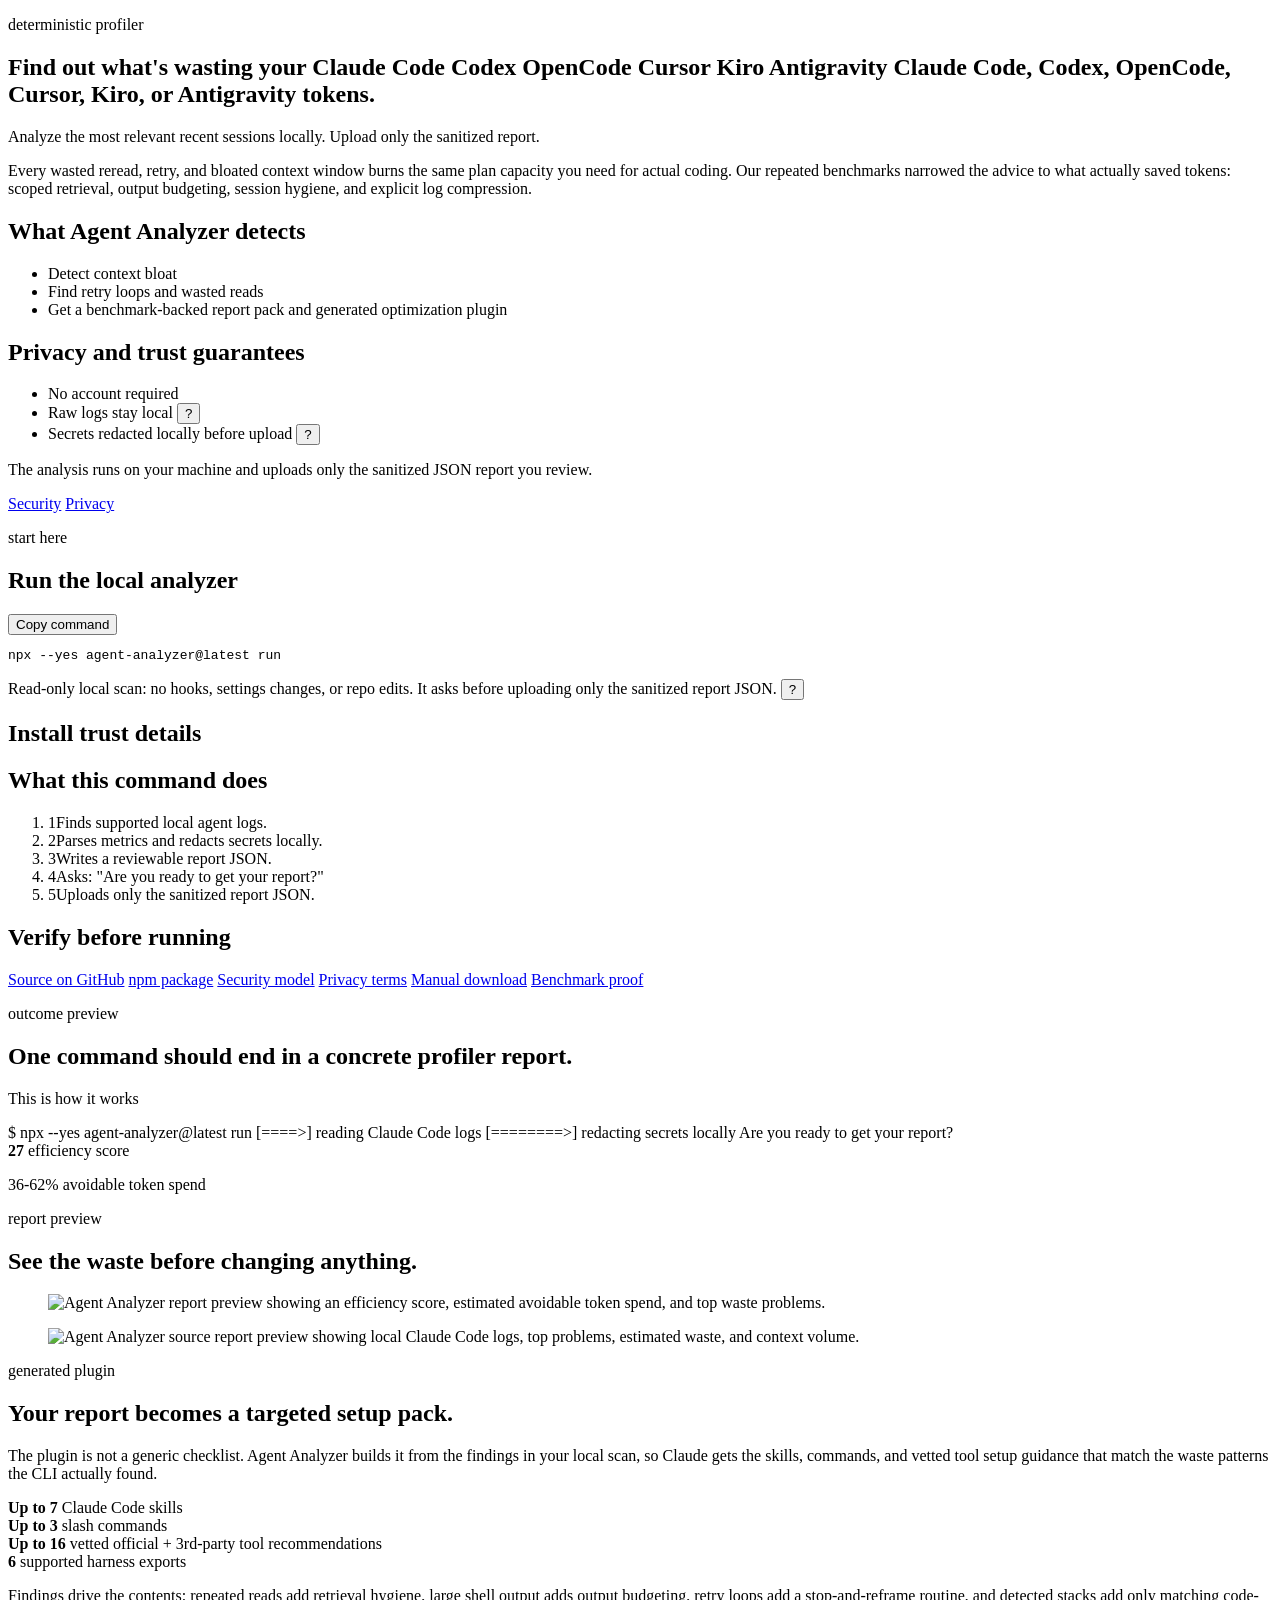
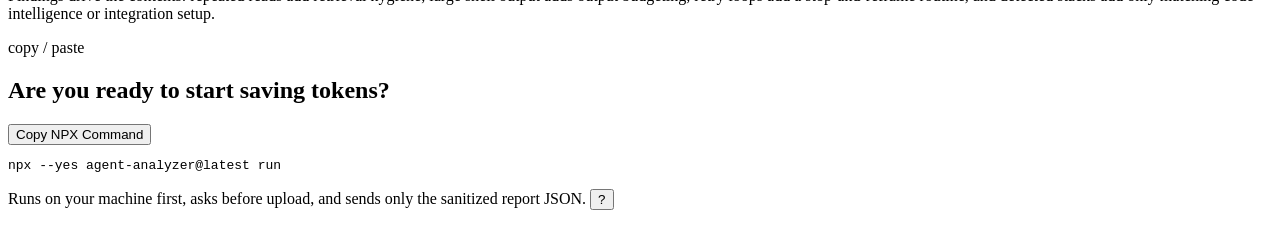
==== web/index.html @ 7f9c9f45 "Remove training-use trust bullet" ====
<!doctype html>
<html lang="en">
  <head>
    <meta charset="utf-8" />
    <meta name="viewport" content="width=device-width, initial-scale=1" />
    <title>Agent Analyzer | Deterministic Profiler for Agentic Coding Logs</title>
    <meta name="description" content="Agent Analyzer is a local-first deterministic profiler for agentic coding logs from Claude Code, Codex, OpenCode, Cursor, Kiro, Claude Desktop MCP, and Google Antigravity. Find token waste with benchmark-backed recommendations and no raw transcript upload." />
    <meta name="robots" content="index,follow,max-image-preview:large,max-snippet:-1,max-video-preview:-1" />
    <meta name="author" content="Priivacy.ai" />
    <meta name="application-name" content="Agent Analyzer" />
    <meta name="theme-color" content="#0d1117" />
    <meta name="keywords" content="Claude Code token profiler, Codex log analyzer, OpenCode log analyzer, agentic coding profiler, AI coding workflow profiler, context bloat, retry loops, token waste, local-first log analysis" />
    <link rel="canonical" href="https://analyzer.spec-kitty.ai/" />
    <meta property="og:type" content="website" />
    <meta property="og:site_name" content="Agent Analyzer" />
    <meta property="og:title" content="Agent Analyzer | Deterministic Profiler for Agentic Coding Logs" />
    <meta property="og:description" content="Analyze supported agentic coding logs locally. Upload only sanitized report JSON and get deterministic, benchmark-backed token-waste recommendations." />
    <meta property="og:url" content="https://analyzer.spec-kitty.ai/" />
    <meta name="twitter:card" content="summary" />
    <meta name="twitter:title" content="Agent Analyzer | Deterministic Profiler for Agentic Coding Logs" />
    <meta name="twitter:description" content="Local-first deterministic profiler for supported agentic coding log token waste, backed by repeated benchmark fixtures." />
    <link rel="icon" href="/favicon.svg" type="image/svg+xml" />
    <link rel="stylesheet" href="/vendor/tippy/tippy.css" />
    <link rel="stylesheet" href="/styles.css" />
    <script type="application/ld+json">
      {
        "@context": "https://schema.org",
        "@graph": [
          {
            "@type": "Organization",
            "@id": "https://analyzer.spec-kitty.ai/#organization",
            "name": "Priivacy.ai",
            "url": "https://analyzer.spec-kitty.ai/",
            "sameAs": [
              "https://github.com/Priivacy-ai/agent-log-analyzer",
              "https://www.npmjs.com/package/agent-analyzer"
            ]
          },
          {
            "@type": "WebSite",
            "@id": "https://analyzer.spec-kitty.ai/#website",
            "name": "Agent Analyzer",
            "url": "https://analyzer.spec-kitty.ai/",
            "publisher": {
              "@id": "https://analyzer.spec-kitty.ai/#organization"
            }
          },
          {
            "@type": "SoftwareApplication",
            "@id": "https://analyzer.spec-kitty.ai/#software",
            "name": "Agent Analyzer",
            "applicationCategory": "DeveloperApplication",
            "operatingSystem": "macOS, Linux, Windows",
            "url": "https://analyzer.spec-kitty.ai/",
            "downloadUrl": "https://www.npmjs.com/package/agent-analyzer",
            "codeRepository": "https://github.com/Priivacy-ai/agent-log-analyzer",
            "isAccessibleForFree": true,
            "description": "Local-first deterministic profiler for supported agentic coding logs that detects token waste, repeated reads, retry loops, context bloat, and tool-output overhead, then maps findings to benchmark-backed recommendations.",
            "featureList": [
              "Local Claude Code, Codex, OpenCode, Claude Desktop MCP, Cursor, Kiro, and Google Antigravity log parsing",
              "Sanitized report JSON upload",
              "Deterministic token-waste findings",
              "Context bloat and retry-loop detection",
              "Generated optimization plugin flow",
              "Benchmark-backed recommendation allowlist"
            ],
            "offers": {
              "@type": "Offer",
              "price": "0",
              "priceCurrency": "USD",
              "availability": "https://schema.org/InStock"
            },
            "publisher": {
              "@id": "https://analyzer.spec-kitty.ai/#organization"
            }
          },
          {
            "@type": "HowTo",
            "@id": "https://analyzer.spec-kitty.ai/#howto",
            "name": "Analyze agentic coding logs with Agent Analyzer",
            "totalTime": "PT5M",
            "tool": [
              {
                "@type": "HowToTool",
                "name": "npx"
              },
              {
                "@type": "HowToTool",
                "name": "agent-analyzer"
              }
            ],
            "step": [
              {
                "@type": "HowToStep",
                "position": 1,
                "name": "Run the local analyzer",
                "text": "Run npx --yes agent-analyzer@latest run on your machine."
              },
              {
                "@type": "HowToStep",
                "position": 2,
                "name": "Review sanitized JSON",
                "text": "Agent Analyzer parses local logs, redacts secrets locally, and writes a reviewable sanitized report JSON."
              },
              {
                "@type": "HowToStep",
                "position": 3,
                "name": "Upload sanitized report",
                "text": "Approve the upload boundary so only the sanitized report JSON is sent to the hosted report page."
              },
              {
                "@type": "HowToStep",
                "position": 4,
                "name": "Read deterministic findings",
                "text": "Use the report to inspect token waste, repeated reads, retry loops, context growth, and recommended remediation."
              }
            ]
          },
          {
            "@type": "FAQPage",
            "@id": "https://analyzer.spec-kitty.ai/#faq",
            "mainEntity": [
              {
                "@type": "Question",
                "name": "Are raw Claude Code, Codex, or OpenCode logs uploaded?",
                "acceptedAnswer": {
                  "@type": "Answer",
                  "text": "No. The public flow analyzes logs locally and uploads only the generated sanitized report JSON after user approval."
                }
              },
              {
                "@type": "Question",
                "name": "Does Agent Analyzer use model tokens to generate the report?",
                "acceptedAnswer": {
                  "@type": "Answer",
                  "text": "No. The report is generated from deterministic local parsing and server-side rendering, not from an LLM reading raw logs."
                }
              },
              {
                "@type": "Question",
                "name": "What agent logs are supported?",
                "acceptedAnswer": {
                  "@type": "Answer",
                  "text": "Agent Analyzer currently auto-discovers Claude Code, Codex, OpenCode, Claude Desktop MCP, Cursor, Kiro, and Google Antigravity logs."
                }
              }
            ]
          }
        ]
      }
    </script>
  </head>
  <body>
    <main class="shell" itemscope itemtype="https://schema.org/SoftwareApplication" itemid="https://analyzer.spec-kitty.ai/#software">
      <section class="hero" id="onboarding" aria-labelledby="page-title">
        <p class="eyebrow">deterministic profiler</p>
        <h1 id="page-title" itemprop="name">
          Find out what's wasting your
          <span class="tool-rotator" aria-hidden="true">
            <span>Claude Code</span>
            <span>Codex</span>
            <span>OpenCode</span>
            <span>Cursor</span>
            <span>Kiro</span>
            <span>Antigravity</span>
          </span>
          <span class="sr-only">Claude Code, Codex, OpenCode, Cursor, Kiro, or Antigravity</span>
          tokens.
        </h1>
        <p class="subhead" itemprop="description">Analyze the most relevant recent sessions locally. Upload only the sanitized report.</p>
        <p class="capacity-note">Every wasted reread, retry, and bloated context window burns the same plan capacity you need for actual coding. Our repeated benchmarks narrowed the advice to what actually saved tokens: scoped retrieval, output budgeting, session hygiene, and explicit log compression.</p>
        <h2 class="sr-only">What Agent Analyzer detects</h2>
        <ul class="proof" aria-label="Agent Analyzer detection capabilities">
          <li>Detect context bloat</li>
          <li>Find retry loops and wasted reads</li>
          <li>Get a benchmark-backed report pack and generated optimization plugin</li>
        </ul>
        <h2 class="sr-only">Privacy and trust guarantees</h2>
        <ul class="trust" aria-label="Privacy and trust guarantees">
          <li>No account required</li>
          <li>Raw logs stay local <button type="button" class="help-tip" data-tippy-content="The NPX command analyzes supported agent logs on your machine first. SQLite state-store extraction for Cursor, Kiro, and Google Antigravity is read-only, bounded to known conversation keys, and remains local. The upload step sends the generated sanitized report JSON, not raw transcript files or raw state databases." aria-label="More information">?</button></li>
          <li>Secrets redacted locally before upload <button type="button" class="help-tip" data-tippy-content="The CLI runs deterministic redaction on your computer before writing the report JSON. The hosted service receives category counts and placeholders, not the original redacted values. Redaction is best-effort; users should still review the JSON before upload." aria-label="More information">?</button></li>
        </ul>
        <p class="disclaimer">The analysis runs on your machine and uploads only the sanitized JSON report you review.</p>
        <p class="trust-links"><a href="/security/">Security</a> <a href="/privacy/">Privacy</a></p>

        <section class="panel command-panel command-panel-primary" id="session-panel">
          <p class="status-line" id="session-status" hidden></p>
          <div class="panel-heading">
            <div>
              <p class="eyebrow">start here</p>
              <h2>Run the local analyzer</h2>
            </div>
            <button id="copy-prompt" class="cta-copy-button" data-copy-prompt type="button">Copy command</button>
          </div>
          <pre id="claude-prompt" data-run-command>npx --yes agent-analyzer@latest run</pre>
          <p class="command-note">Read-only local scan: no hooks, settings changes, or repo edits. It asks before uploading only the sanitized report JSON. <button type="button" class="help-tip" data-tippy-content="This command uses the published npm package. It discovers supported local agent logs, parses and redacts locally, writes a reviewable report file, asks for confirmation, then uploads only that report JSON. NPX does not install Agent Analyzer globally." aria-label="More information">?</button></p>
        </section>

        <section class="trust-stack" aria-labelledby="install-trust-heading">
          <h2 id="install-trust-heading" class="sr-only">Install trust details</h2>
          <div class="trust-flow">
            <h2>What this command does</h2>
            <ol class="flow-steps">
              <li><span>1</span>Finds supported local agent logs.</li>
              <li><span>2</span>Parses metrics and redacts secrets locally.</li>
              <li><span>3</span>Writes a reviewable report JSON.</li>
              <li><span>4</span>Asks: "Are you ready to get your report?"</li>
              <li><span>5</span>Uploads only the sanitized report JSON.</li>
            </ol>
          </div>

          <div class="proof-links">
            <h2>Verify before running</h2>
            <a href="https://github.com/Priivacy-ai/agent-log-analyzer" rel="noopener noreferrer">Source on GitHub</a>
            <a href="https://www.npmjs.com/package/agent-analyzer" rel="noopener noreferrer">npm package</a>
            <a href="/security/">Security model</a>
            <a href="/privacy/">Privacy terms</a>
            <a href="https://github.com/Priivacy-ai/agent-log-analyzer/releases" rel="noopener noreferrer">Manual download</a>
            <a href="/proof/">Benchmark proof</a>
          </div>
        </section>

        <section class="outcome-preview" aria-label="Report outcome preview">
          <div>
            <p class="eyebrow">outcome preview</p>
            <h2>One command should end in a concrete profiler report.</h2>
          </div>
          <div class="preview-frame" aria-hidden="true">
            <p class="preview-title">This is how it works</p>
            <div class="preview-terminal">
              <span>$ npx --yes agent-analyzer@latest run</span>
              <span>[====&gt;] reading Claude Code logs</span>
              <span>[========&gt;] redacting secrets locally</span>
              <span>Are you ready to get your report?</span>
            </div>
            <div class="preview-report">
              <strong>27</strong>
              <span>efficiency score</span>
              <p>36-62% avoidable token spend</p>
              <div class="preview-bubbles">
                <i></i><i></i><i></i>
              </div>
            </div>
          </div>
        </section>

        <section class="product-preview" aria-labelledby="product-preview-heading">
          <div class="section-kicker">
            <p class="eyebrow">report preview</p>
            <h2 id="product-preview-heading">See the waste before changing anything.</h2>
          </div>
          <div class="screenshot-preview-grid">
            <figure class="screenshot-preview screenshot-preview-wide">
              <img src="/images/report-preview-waste.png" alt="Agent Analyzer report preview showing an efficiency score, estimated avoidable token spend, and top waste problems." decoding="async" />
            </figure>
            <figure class="screenshot-preview">
              <img src="/images/npx-command-preview.png" alt="Agent Analyzer source report preview showing local Claude Code logs, top problems, estimated waste, and context volume." decoding="async" />
            </figure>
          </div>
        </section>

        <section class="plugin-preview" aria-labelledby="plugin-preview-heading">
          <div class="section-kicker">
            <p class="eyebrow">generated plugin</p>
            <h2 id="plugin-preview-heading">Your report becomes a targeted setup pack.</h2>
          </div>
          <p class="plugin-preview-copy">The plugin is not a generic checklist. Agent Analyzer builds it from the findings in your local scan, so Claude gets the skills, commands, and vetted tool setup guidance that match the waste patterns the CLI actually found.</p>
          <div class="plugin-count-grid" aria-label="Generated plugin contents">
            <div>
              <strong>Up to 7</strong>
              <span>Claude Code skills</span>
            </div>
            <div>
              <strong>Up to 3</strong>
              <span>slash commands</span>
            </div>
            <div>
              <strong>Up to 16</strong>
              <span>vetted official + 3rd-party tool recommendations</span>
            </div>
            <div>
              <strong>6</strong>
              <span>supported harness exports</span>
            </div>
          </div>
          <p class="plugin-preview-note">Findings drive the contents: repeated reads add retrieval hygiene, large shell output adds output budgeting, retry loops add a stop-and-reframe routine, and detected stacks add only matching code-intelligence or integration setup.</p>
        </section>

        <section class="panel command-panel command-panel-primary final-command-panel" id="final-session-panel">
          <div class="panel-heading">
            <div>
              <p class="eyebrow">copy / paste</p>
              <h2>Are you ready to start saving tokens?</h2>
            </div>
            <button class="cta-copy-button" data-copy-prompt type="button">Copy NPX Command</button>
          </div>
          <pre data-run-command>npx --yes agent-analyzer@latest run</pre>
          <p class="command-note">Runs on your machine first, asks before upload, and sends only the sanitized report JSON. <button type="button" class="help-tip" data-tippy-content="This command uses the published npm package. It discovers supported local agent logs, parses and redacts locally, writes a reviewable report file, asks for confirmation, then uploads only that report JSON." aria-label="More information">?</button></p>
        </section>
      </section>

      <section class="report" id="report" hidden>
        <p class="expiry" id="report-status">This private report link does not expire.</p>
        <div class="zero-token-banner">
          <strong>0 model tokens used to generate this report.</strong>
          <span>Agent Analyzer uses deterministic local parsing and server-side rendering, not an LLM reading your logs.</span>
        </div>
        <div class="score">
          <span id="score">--</span>
          <small>efficiency score <button type="button" class="help-tip" data-tippy-content="What does this score mean? Efficiency is 100 minus the high end of estimated plugin-addressable token savings. The estimate is deterministic: each finding gets a bounded token-impact estimate and a conservative plugin capture range, then totals are capped at 65%." aria-label="More information">?</button></small>
        </div>
        <div>
          <h2>Estimated Waste <button type="button" class="help-tip" data-tippy-content="How is waste estimated? This is the estimated token range our generated plugin can plausibly help recover. Repeated-read guardrails, retry-loop stops, tool-output caps, context-boundary guidance, and cache hygiene each have bounded capture rates." aria-label="More information">?</button></h2>
          <p id="waste"></p>
          <p id="token-volume" class="command-note"></p>
          <p class="capacity-note">Cutting this waste helps the same coding plan produce more useful implementation work before you run out of tokens.</p>
          <div class="report-cta-row" aria-label="Report actions">
            <a class="report-primary-cta" href="#download-report-section">Download report pack</a>
            <a class="report-secondary-cta" href="#plugin-purchase">Get generated plugin</a>
          </div>
        </div>
        <div class="problem-section">
          <h2>Top Problems <button type="button" class="help-tip" data-tippy-content="Bubble size is estimated plugin-addressable token savings for that finding. Tool-output and cache issues use token fields when available; rereads, retries, and context spikes use bounded count-scaled estimates multiplied by conservative plugin capture rates." aria-label="More information">?</button></h2>
          <div id="findings" class="problem-bubbles" role="list" aria-label="Top problems sized by estimated plugin-addressable token savings"></div>
        </div>
        <div id="timeline-section">
          <h2>Session Timeline <button type="button" class="help-tip" data-tippy-content="Timeline points are sampled from parsed log rows, usually every ten rows plus the final row. Token height is estimated context/token volume at that point, not exact provider billing." aria-label="More information">?</button></h2>
          <p id="timeline-caption" class="timeline-caption">Estimated context/token volume by parsed turn. Green overlay = estimated tokens you can save.</p>
          <div id="timeline-legend" class="timeline-legend" aria-hidden="true"></div>
          <div class="timeline-frame">
            <div class="timeline-y-axis" aria-hidden="true">
              <span id="timeline-y-max">max</span>
              <span>0</span>
            </div>
            <div id="timeline" class="timeline" aria-describedby="timeline-caption"></div>
          </div>
          <div id="timeline-x-axis" class="timeline-x-axis" aria-hidden="true"></div>
        </div>
        <section class="plugin-pitch" id="plugin-pitch">
          <div>
            <p class="eyebrow">generated remediation</p>
            <h2>Copy the quick fixes now. Use the plugin to make them stick. <button type="button" class="help-tip" data-tippy-content="Fixes are generated from deterministic finding IDs and bounded evidence, not from raw prompts or an LLM reading your transcript. The plugin packages those findings into Claude-facing operating guidance and vetted setup instructions." aria-label="More information">?</button></h2>
            <p>Add the relevant AGENTS.md lines now. The generated plugin packages the same report into benchmark-backed operating guidance so future sessions spend more of your plan writing software and less on rereads, retries, dead context, and noisy tools.</p>
            <ul class="plugin-benefits">
              <li>Session hygiene nudges.</li>
              <li>Scoped retrieval recommendations.</li>
              <li>Output-budgeted command habits.</li>
              <li>No unproven reducer installs.</li>
            </ul>
            <a class="plugin-cta" href="#plugin-purchase">Get my optimization plugin</a>
          </div>
          <div class="plugin-fixes-card">
            <h3>Copy-ready AGENTS.md lines</h3>
            <p class="command-note">Use only the lines that match how you work.</p>
            <ul id="fixes"></ul>
          </div>
        </section>
        <section id="recommendation-section" class="intel-section" hidden>
          <h2>Recommended tools to address waste <button type="button" class="help-tip" data-tippy-content="Recommendation ranking comes from allowlisted tool metadata and deterministic signals such as tool-output bloat, retrieval friction, usage visibility, and MCP/skill utilization. Unknown private names are not echoed." aria-label="More information">?</button></h2>
          <p class="section-note">These are not random installs. Telemetry tools are labeled as measurement only, and reducers are recommended only when our repeated runs showed savings for the matching waste signal. Use the generated plugin to turn the report into setup instructions.</p>
          <div class="recommendation-cta-row">
            <a class="plugin-cta" href="#plugin-purchase">Get generated plugin</a>
            <a class="recommendation-allowlist-link" href="/allowed-tools.html">Review vetted allowlist</a>
            <a class="recommendation-allowlist-link" href="/proof/results.html">Review benchmark results</a>
          </div>
          <div id="recommendation-primary"></div>
          <div id="recommendation-secondary"></div>
          <p id="recommendation-empty" hidden>No high-priority recommendation detected from current signals.</p>
        </section>

        <section class="evidence-grid">
          <div class="evidence-card environment-card">
            <h2>Environment signals <button type="button" class="help-tip" data-tippy-content="This condenses bounded ecosystem fingerprints, MCP utilization, and skill utilization into the few signals that affect token waste. Unknown/private names are counted without exposing raw names." aria-label="More information">?</button></h2>
            <div id="environment-signals" class="environment-panel"></div>
          </div>
          <div class="evidence-card receipt-card">
            <h2>Security Receipt <button type="button" class="help-tip" data-tippy-content="The public flow analyzes and redacts locally, then uploads sanitized report JSON. This receipt records the report's own privacy flags and local redaction counts; it is not a third-party audit." aria-label="More information">?</button></h2>
            <div id="receipt" class="receipt-panel"></div>
          </div>
        </section>
        <div class="upsell" id="download-report-section">
          <div class="upsell-copy">
            <p class="eyebrow">portable findings</p>
            <h2>Get the report pack and plugin by email</h2>
            <p class="upsell-lede">The report pack shows where your agent sessions are burning tokens, includes the benchmark methodology and results, and gives you a partner voucher. The generated plugin turns those findings into setup rules and workflow nudges using only the reducers that earned scoped recommendations.</p>
            <ul class="upsell-proof">
              <li>Raw transcripts stay local.</li>
              <li>Email delivery includes the report pack and generated plugin as attachments.</li>
              <li><a href="/proof/methodology.html">Benchmark methodology and primary data</a>.</li>
            </ul>
          </div>
          <div class="upsell-action" id="plugin-purchase">
            <form class="email-unlock-form" action="/api/report-deliveries" method="post">
              <input type="hidden" name="source_report_job_id" value="" />
              <input type="hidden" name="source_report_token" value="" />
              <label>Email for report + plugin attachments
                <input type="email" name="email" placeholder="you@example.com" required />
              </label>
              <label class="checkbox-row">
                <input type="checkbox" name="marketing_opt_in" value="1" />
                <span>Send me occasional updates about the upcoming Spec Kitty Teamspace launch and agentic coding training.</span>
              </label>
              <button class="plugin-cta" type="submit">Email me the report + plugin</button>
              <p class="command-note">We send the branded report pack and generated plugin zip to this address. The email also includes install instructions. Raw transcripts are not attached or uploaded.</p>
            </form>
          </div>
        </div>
      </section>
    </main>
    <script src="/vendor/tippy/popper.min.js"></script>
    <script src="/vendor/tippy/tippy-bundle.umd.min.js"></script>
    <script src="/tooltips.js"></script>
    <script src="/report-actions.js"></script>
    <script src="/app.js"></script>
  </body>
</html>
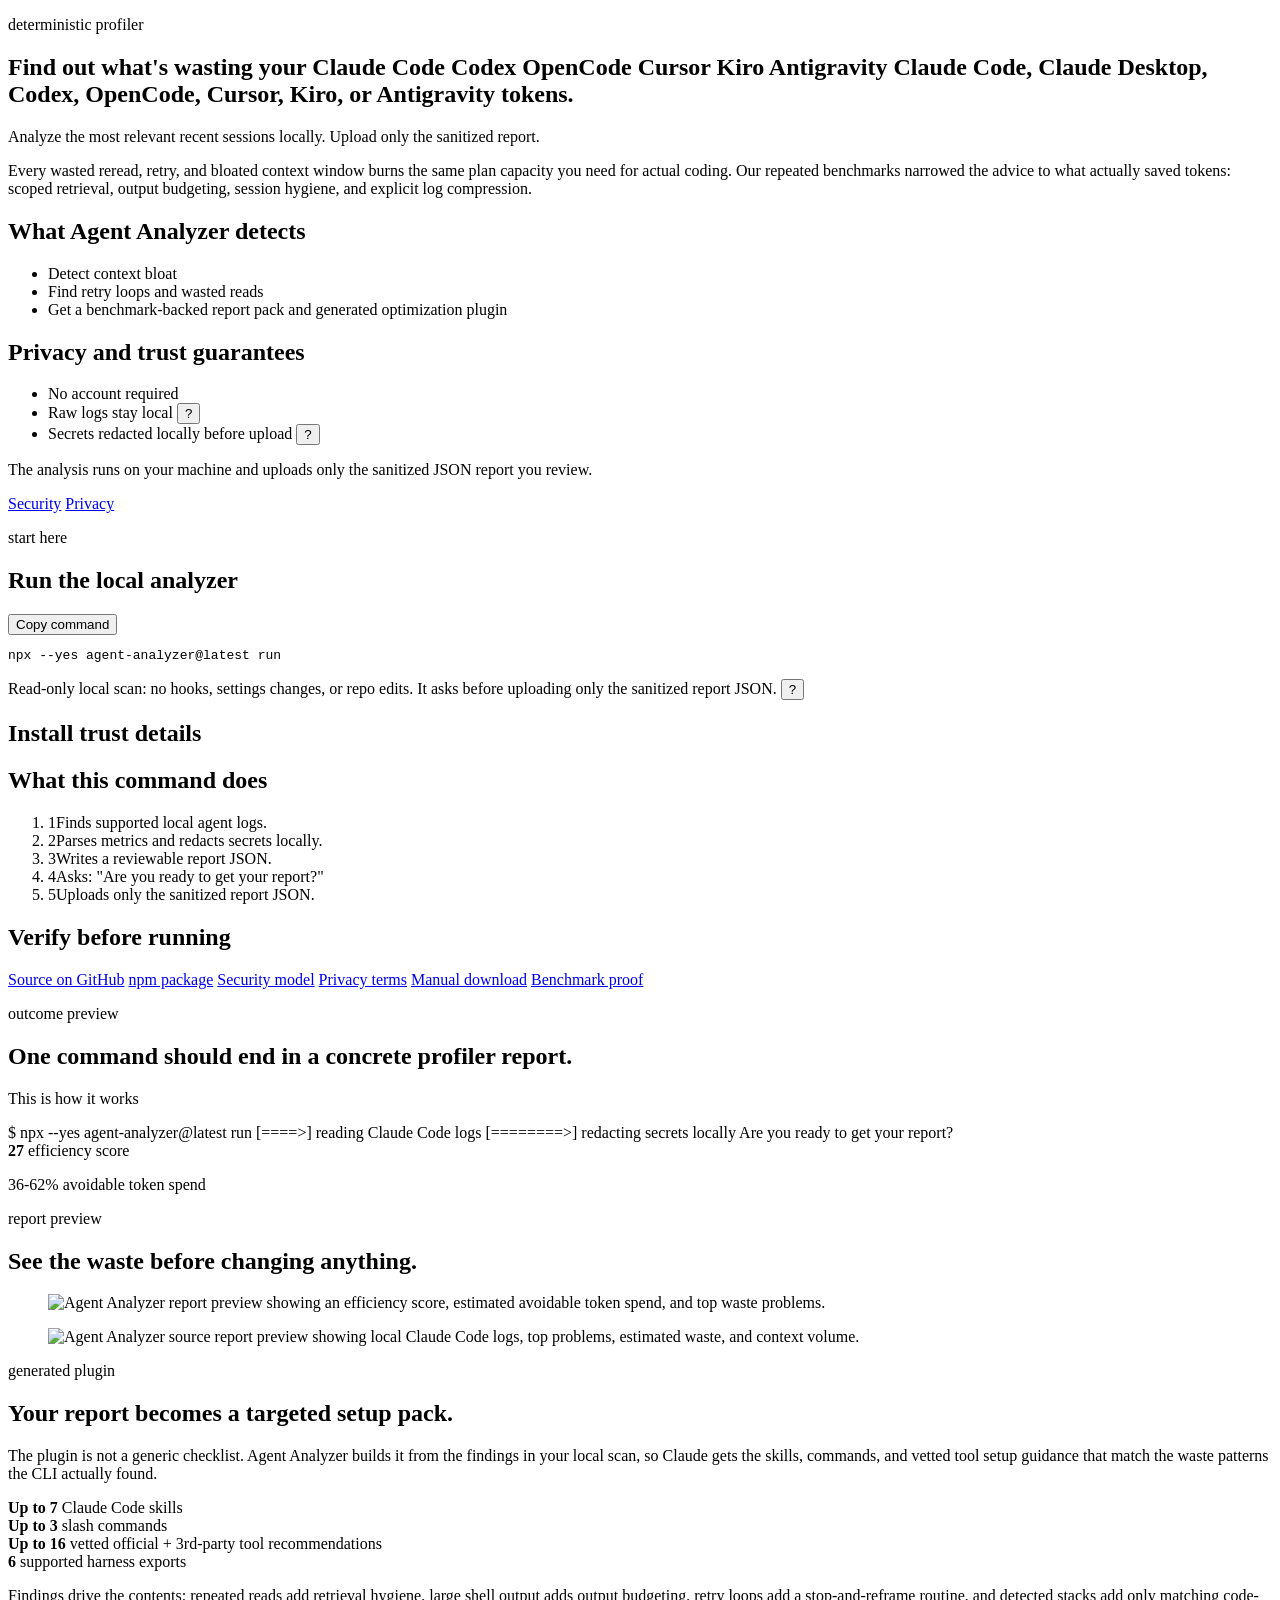
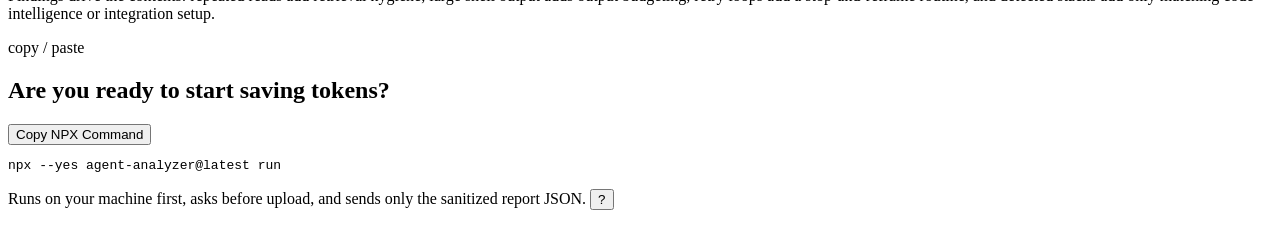
==== commit 3f42a2eb: "Update site copy for new log sources" ====
--- a/web/index.html
+++ b/web/index.html
@@ -4,7 +4,7 @@
     <meta charset="utf-8" />
     <meta name="viewport" content="width=device-width, initial-scale=1" />
     <title>Agent Analyzer | Deterministic Profiler for Agentic Coding Logs</title>
-    <meta name="description" content="Agent Analyzer is a local-first deterministic profiler for agentic coding logs from Claude Code, Codex, OpenCode, Cursor, Kiro, Claude Desktop MCP, and Google Antigravity. Find token waste with benchmark-backed recommendations and no raw transcript upload." />
+    <meta name="description" content="Agent Analyzer is a local-first deterministic profiler for agentic coding logs from Claude Code, Claude Desktop, Codex, OpenCode, Cursor, Kiro, Claude Desktop MCP, and Google Antigravity. Find token waste with benchmark-backed recommendations and no raw transcript upload." />
     <meta name="robots" content="index,follow,max-image-preview:large,max-snippet:-1,max-video-preview:-1" />
     <meta name="author" content="Priivacy.ai" />
     <meta name="application-name" content="Agent Analyzer" />
@@ -57,7 +57,7 @@
             "isAccessibleForFree": true,
             "description": "Local-first deterministic profiler for supported agentic coding logs that detects token waste, repeated reads, retry loops, context bloat, and tool-output overhead, then maps findings to benchmark-backed recommendations.",
             "featureList": [
-              "Local Claude Code, Codex, OpenCode, Claude Desktop MCP, Cursor, Kiro, and Google Antigravity log parsing",
+              "Local Claude Code, Claude Desktop, Codex, OpenCode, Claude Desktop MCP, Cursor, Kiro, and Google Antigravity log parsing",
               "Sanitized report JSON upload",
               "Deterministic token-waste findings",
               "Context bloat and retry-loop detection",
@@ -122,7 +122,7 @@
             "mainEntity": [
               {
                 "@type": "Question",
-                "name": "Are raw Claude Code, Codex, or OpenCode logs uploaded?",
+                "name": "Are raw supported agent logs uploaded?",
                 "acceptedAnswer": {
                   "@type": "Answer",
                   "text": "No. The public flow analyzes logs locally and uploads only the generated sanitized report JSON after user approval."
@@ -141,7 +141,7 @@
                 "name": "What agent logs are supported?",
                 "acceptedAnswer": {
                   "@type": "Answer",
-                  "text": "Agent Analyzer currently auto-discovers Claude Code, Codex, OpenCode, Claude Desktop MCP, Cursor, Kiro, and Google Antigravity logs."
+                  "text": "Agent Analyzer currently auto-discovers Claude Code, Claude Desktop, Codex, OpenCode, Claude Desktop MCP, Cursor, Kiro, and Google Antigravity logs."
                 }
               }
             ]
@@ -164,7 +164,7 @@
             <span>Kiro</span>
             <span>Antigravity</span>
           </span>
-          <span class="sr-only">Claude Code, Codex, OpenCode, Cursor, Kiro, or Antigravity</span>
+          <span class="sr-only">Claude Code, Claude Desktop, Codex, OpenCode, Cursor, Kiro, or Antigravity</span>
           tokens.
         </h1>
         <p class="subhead" itemprop="description">Analyze the most relevant recent sessions locally. Upload only the sanitized report.</p>
@@ -178,7 +178,7 @@
         <h2 class="sr-only">Privacy and trust guarantees</h2>
         <ul class="trust" aria-label="Privacy and trust guarantees">
           <li>No account required</li>
-          <li>Raw logs stay local <button type="button" class="help-tip" data-tippy-content="The NPX command analyzes supported agent logs on your machine first. SQLite state-store extraction for Cursor, Kiro, and Google Antigravity is read-only, bounded to known conversation keys, and remains local. The upload step sends the generated sanitized report JSON, not raw transcript files or raw state databases." aria-label="More information">?</button></li>
+          <li>Raw logs stay local <button type="button" class="help-tip" data-tippy-content="The NPX command analyzes supported agent logs on your machine first. SQLite extraction for Cursor, Kiro, Google Antigravity, and bounded Codex diagnostic logs is read-only, bounded to known rows, and remains local. The upload step sends the generated sanitized report JSON, not raw transcript files or raw state databases." aria-label="More information">?</button></li>
           <li>Secrets redacted locally before upload <button type="button" class="help-tip" data-tippy-content="The CLI runs deterministic redaction on your computer before writing the report JSON. The hosted service receives category counts and placeholders, not the original redacted values. Redaction is best-effort; users should still review the JSON before upload." aria-label="More information">?</button></li>
         </ul>
         <p class="disclaimer">The analysis runs on your machine and uploads only the sanitized JSON report you review.</p>
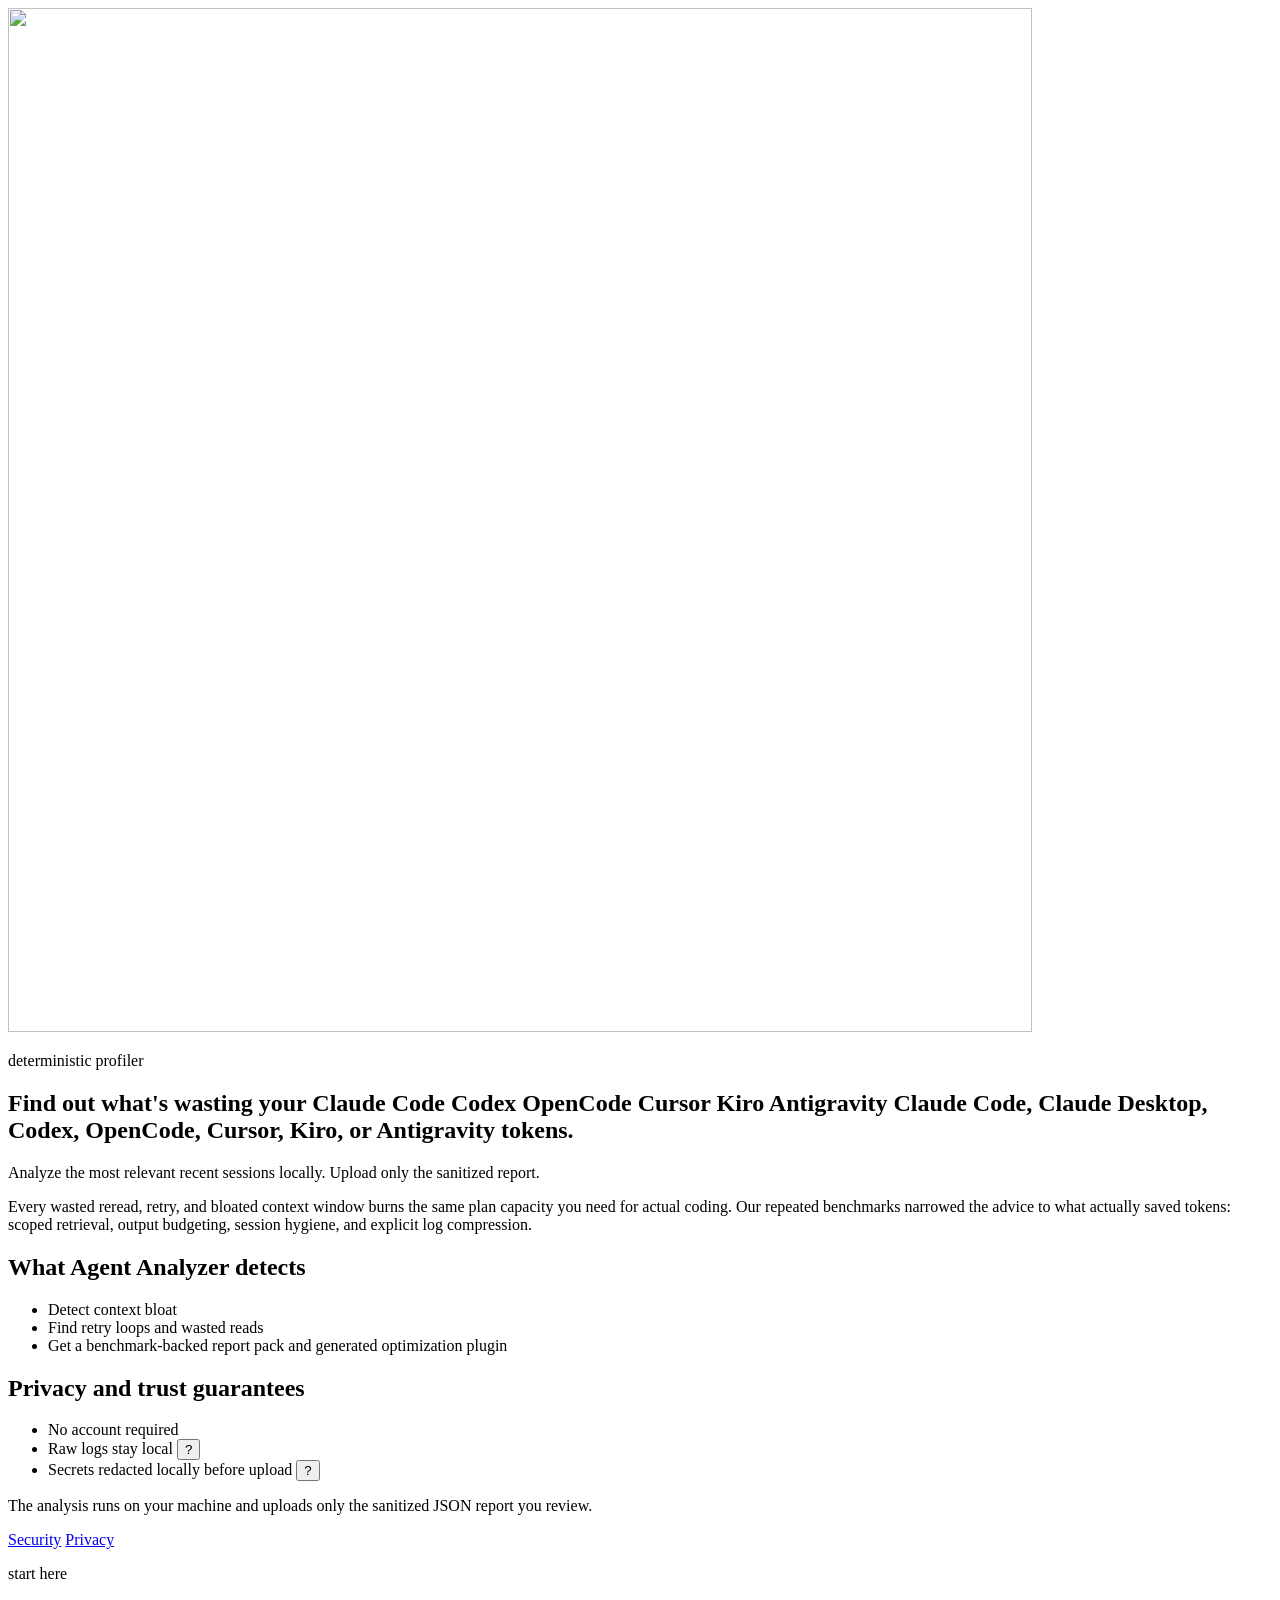
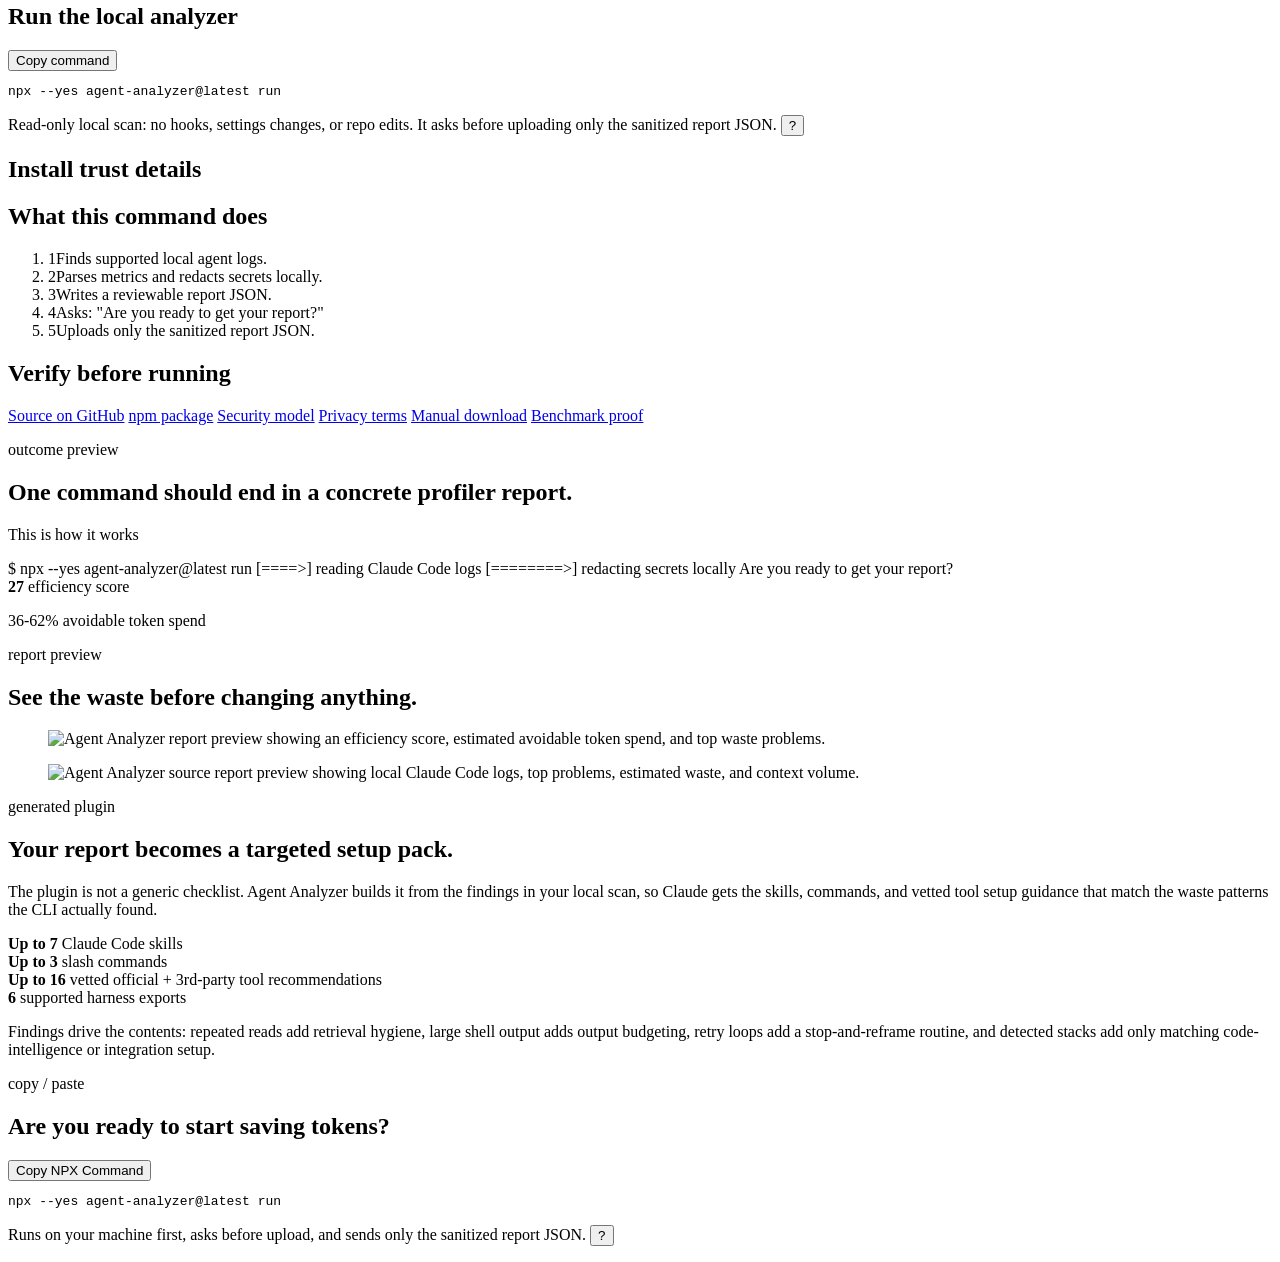
==== commit 8aeb8cc5: "Pin landing kitty image in hero header" ====
--- a/web/index.html
+++ b/web/index.html
@@ -151,8 +151,12 @@
     </script>
   </head>
   <body>
-    <main class="shell" itemscope itemtype="https://schema.org/SoftwareApplication" itemid="https://analyzer.spec-kitty.ai/#software">
+    <main class="shell home-shell" itemscope itemtype="https://schema.org/SoftwareApplication" itemid="https://analyzer.spec-kitty.ai/#software">
       <section class="hero" id="onboarding" aria-labelledby="page-title">
+        <picture class="landing-corner-image" aria-hidden="true">
+          <source srcset="/images/kitty-lab-coat.webp" type="image/webp" />
+          <img src="/images/kitty-lab-coat.png" alt="" width="1024" height="1024" decoding="async" fetchpriority="high" />
+        </picture>
         <p class="eyebrow">deterministic profiler</p>
         <h1 id="page-title" itemprop="name">
           Find out what's wasting your
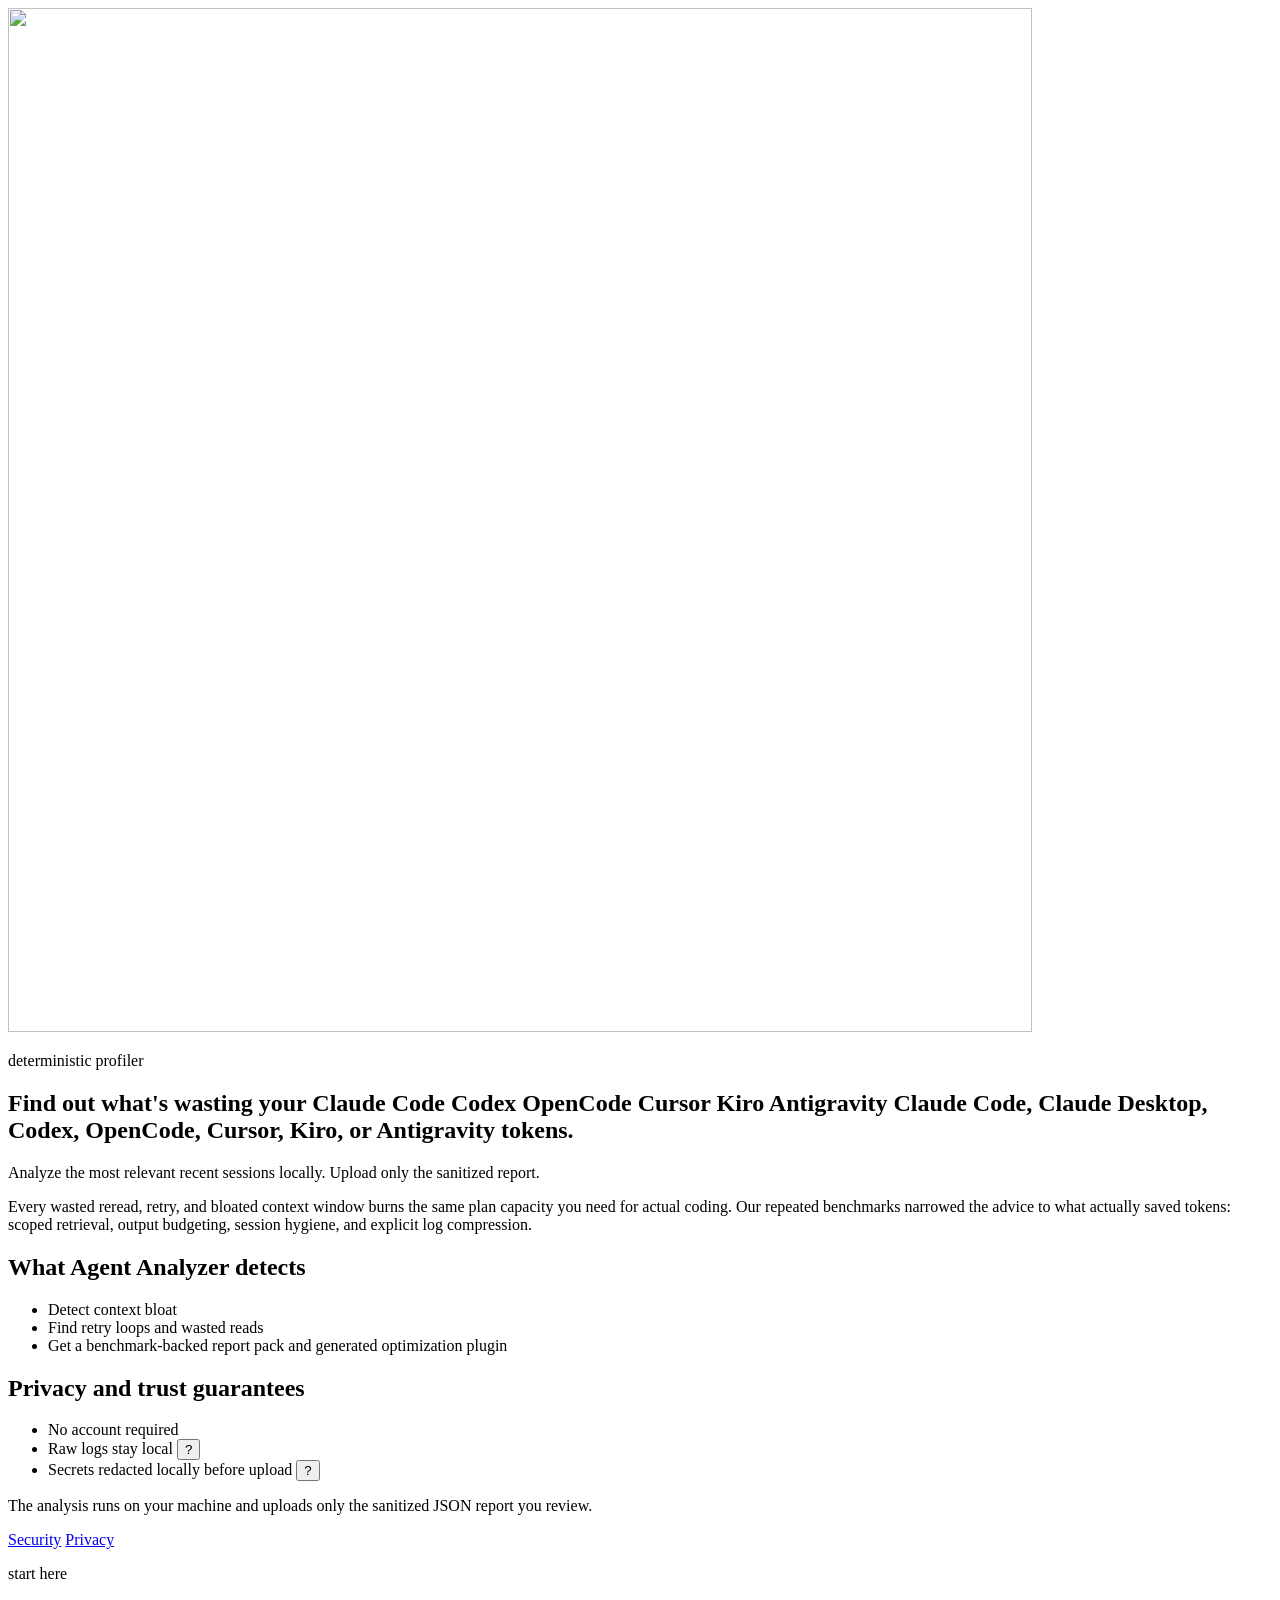
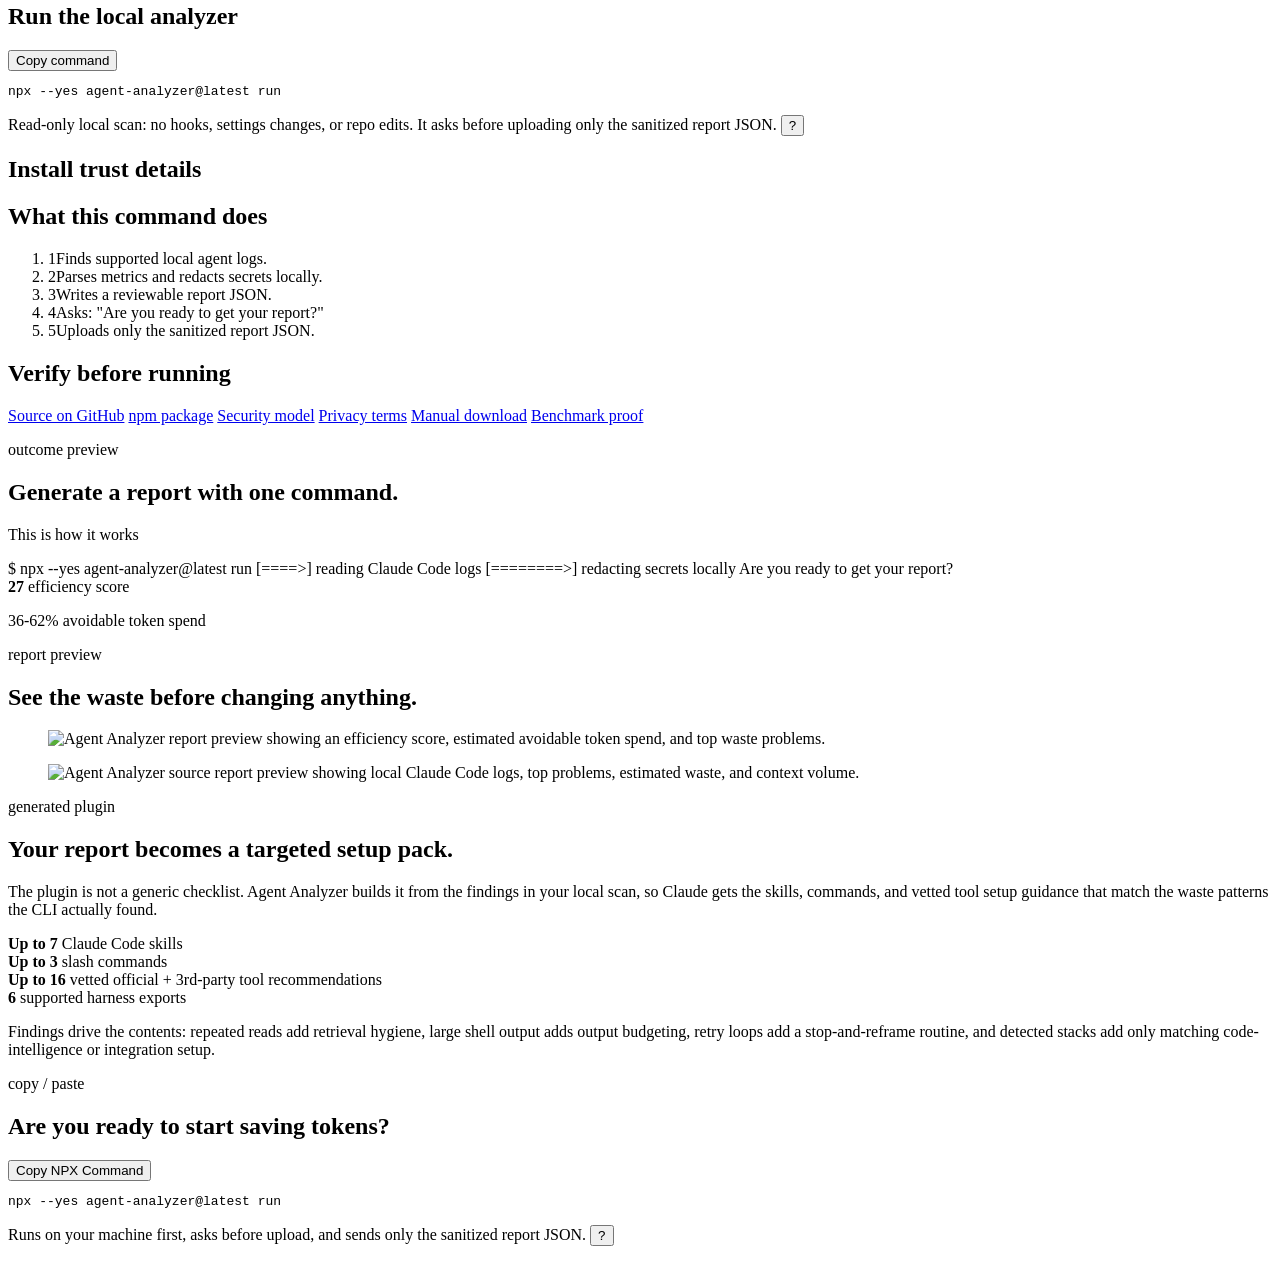
==== commit 80cac7fc: "Reduce landing hero logo size" ====
--- a/web/index.html
+++ b/web/index.html
@@ -21,7 +21,7 @@
     <meta name="twitter:description" content="Local-first deterministic profiler for supported agentic coding log token waste, backed by repeated benchmark fixtures." />
     <link rel="icon" href="/favicon.svg" type="image/svg+xml" />
     <link rel="stylesheet" href="/vendor/tippy/tippy.css" />
-    <link rel="stylesheet" href="/styles.css" />
+    <link rel="stylesheet" href="/styles.css?v=landing-logo-small" />
     <script type="application/ld+json">
       {
         "@context": "https://schema.org",
@@ -228,7 +228,7 @@
         <section class="outcome-preview" aria-label="Report outcome preview">
           <div>
             <p class="eyebrow">outcome preview</p>
-            <h2>One command should end in a concrete profiler report.</h2>
+            <h2>Generate a report with one command.</h2>
           </div>
           <div class="preview-frame" aria-hidden="true">
             <p class="preview-title">This is how it works</p>
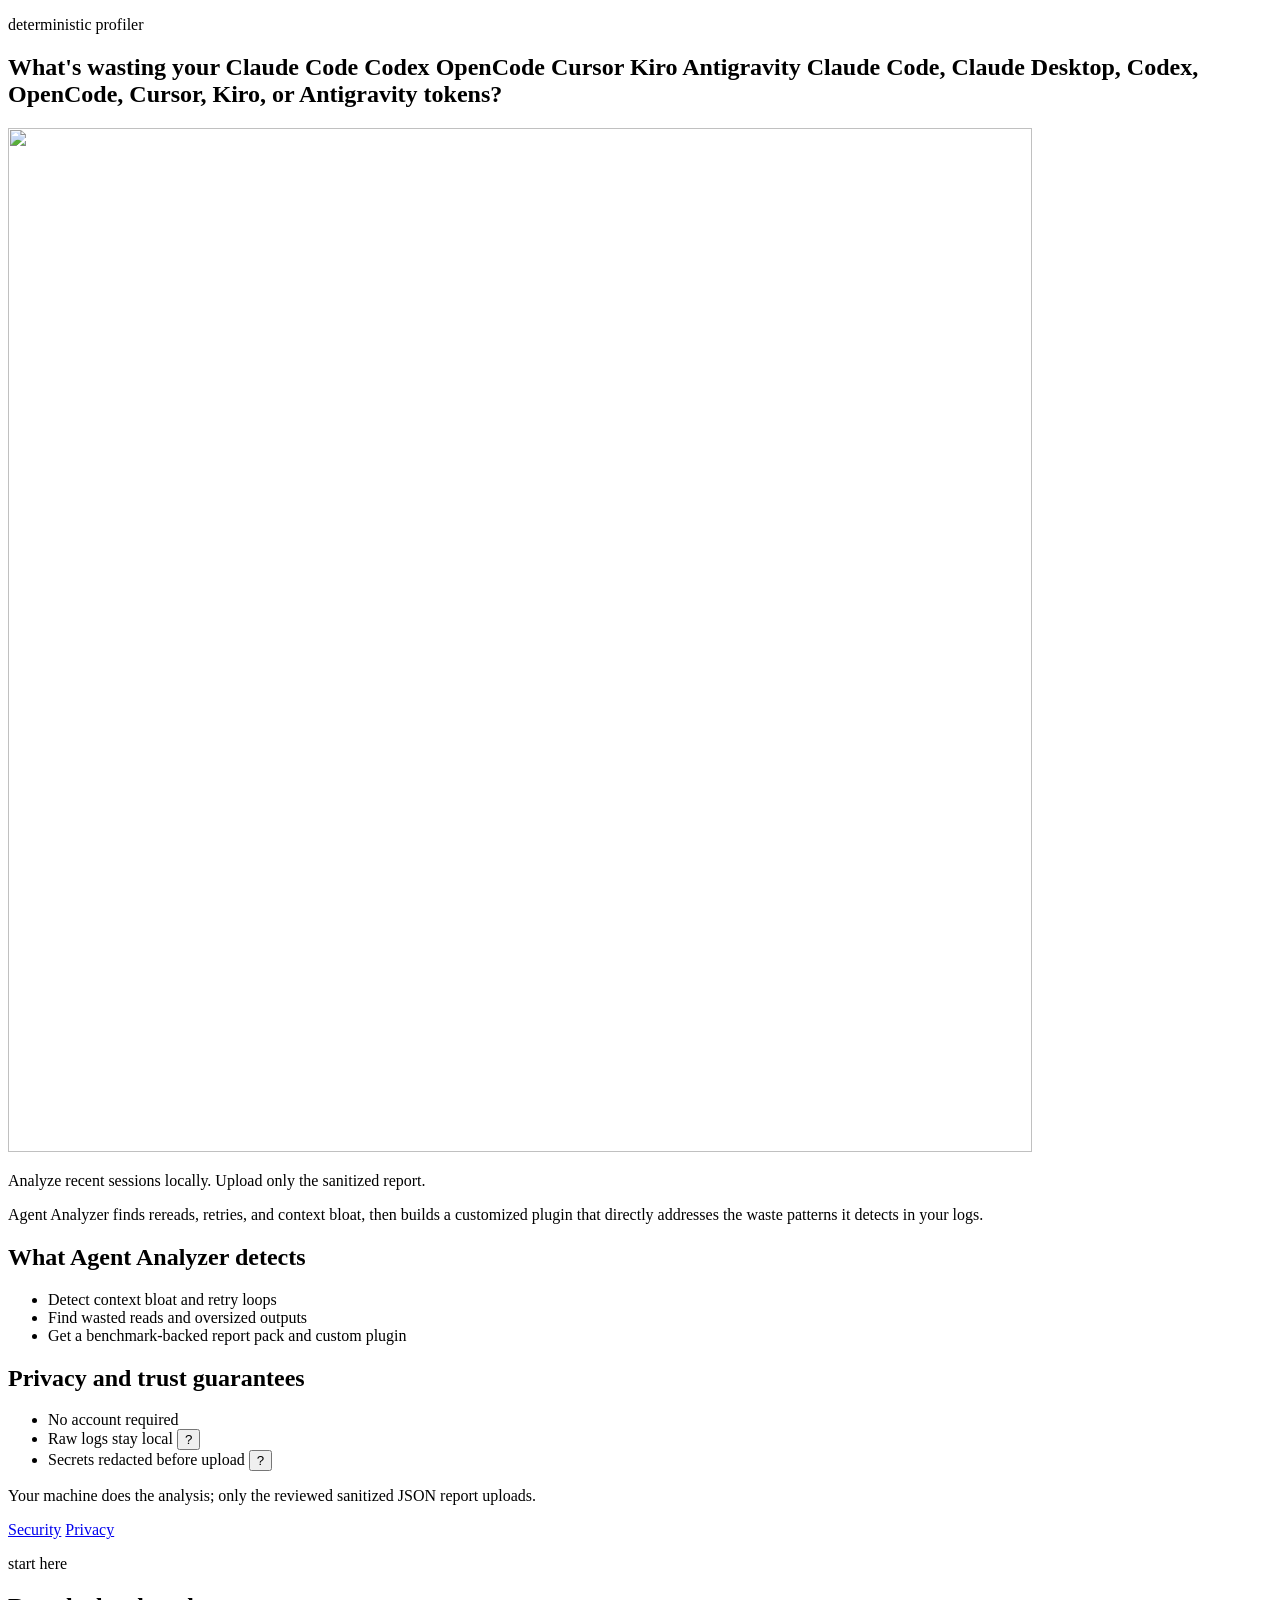
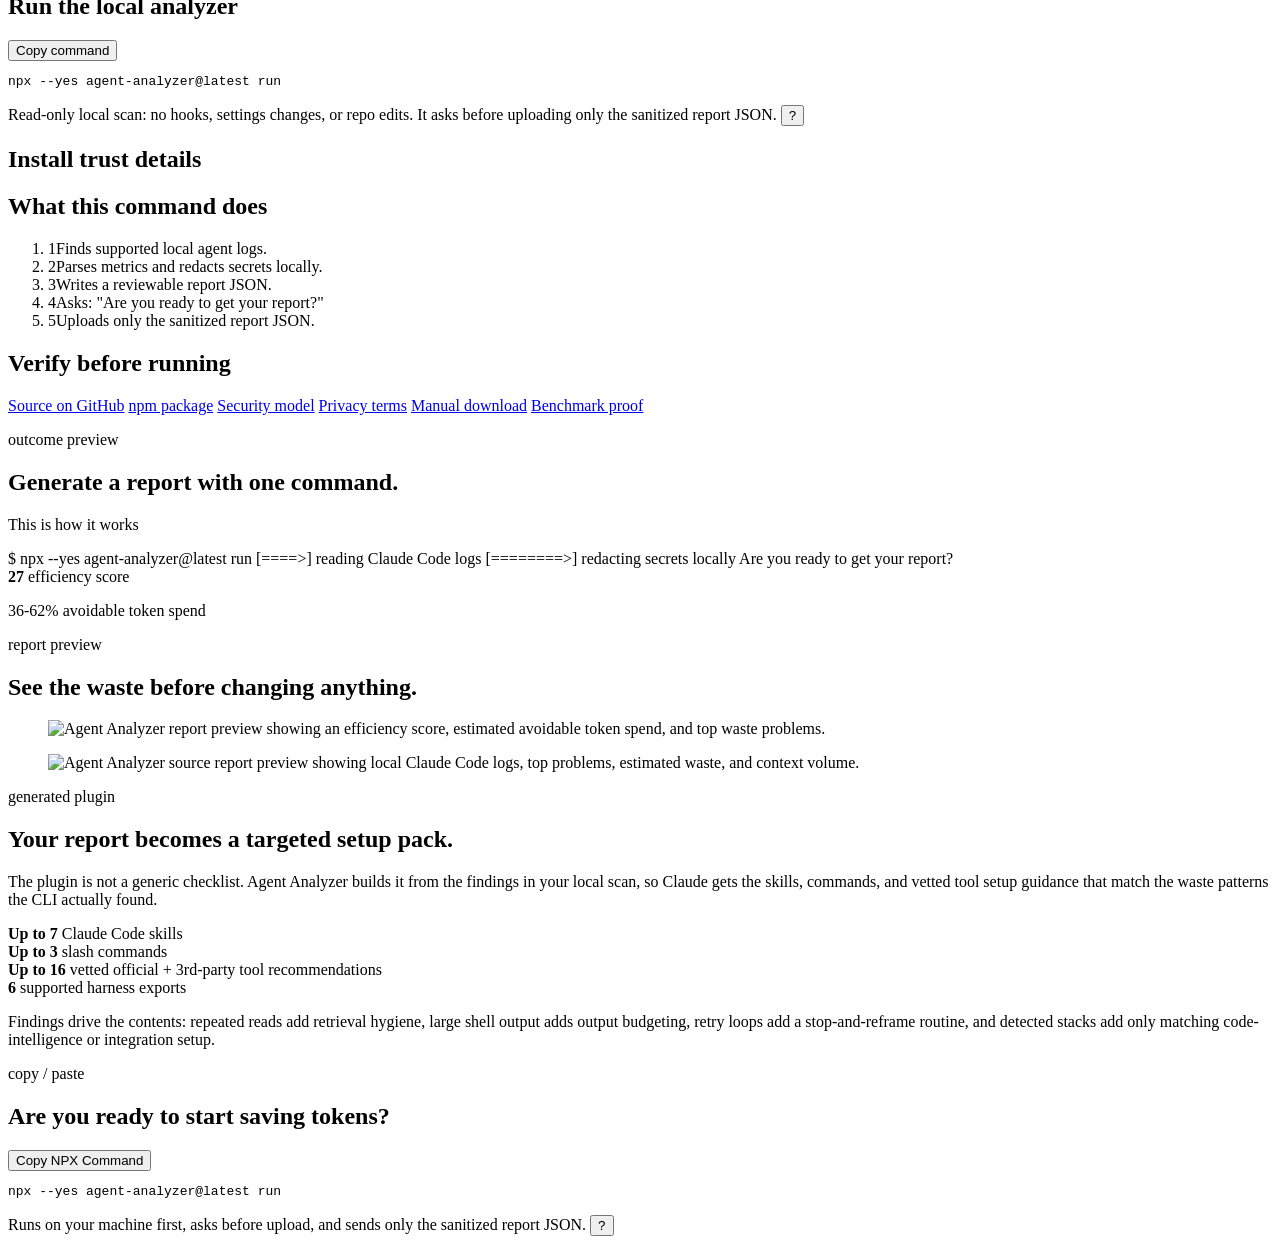
==== commit a6180242: "Tighten landing waste summary copy" ====
--- a/web/index.html
+++ b/web/index.html
@@ -21,7 +21,7 @@
     <meta name="twitter:description" content="Local-first deterministic profiler for supported agentic coding log token waste, backed by repeated benchmark fixtures." />
     <link rel="icon" href="/favicon.svg" type="image/svg+xml" />
     <link rel="stylesheet" href="/vendor/tippy/tippy.css" />
-    <link rel="stylesheet" href="/styles.css?v=landing-logo-small" />
+    <link rel="stylesheet" href="/styles.css" />
     <script type="application/ld+json">
       {
         "@context": "https://schema.org",
@@ -153,39 +153,41 @@
   <body>
     <main class="shell home-shell" itemscope itemtype="https://schema.org/SoftwareApplication" itemid="https://analyzer.spec-kitty.ai/#software">
       <section class="hero" id="onboarding" aria-labelledby="page-title">
-        <picture class="landing-corner-image" aria-hidden="true">
-          <source srcset="/images/kitty-lab-coat.webp" type="image/webp" />
-          <img src="/images/kitty-lab-coat.png" alt="" width="1024" height="1024" decoding="async" fetchpriority="high" />
-        </picture>
         <p class="eyebrow">deterministic profiler</p>
-        <h1 id="page-title" itemprop="name">
-          Find out what's wasting your
-          <span class="tool-rotator" aria-hidden="true">
-            <span>Claude Code</span>
-            <span>Codex</span>
-            <span>OpenCode</span>
-            <span>Cursor</span>
-            <span>Kiro</span>
-            <span>Antigravity</span>
-          </span>
-          <span class="sr-only">Claude Code, Claude Desktop, Codex, OpenCode, Cursor, Kiro, or Antigravity</span>
-          tokens.
-        </h1>
-        <p class="subhead" itemprop="description">Analyze the most relevant recent sessions locally. Upload only the sanitized report.</p>
-        <p class="capacity-note">Every wasted reread, retry, and bloated context window burns the same plan capacity you need for actual coding. Our repeated benchmarks narrowed the advice to what actually saved tokens: scoped retrieval, output budgeting, session hygiene, and explicit log compression.</p>
+        <div class="hero-title-lockup">
+          <h1 id="page-title" itemprop="name">
+            What's wasting your
+            <span class="tool-rotator" aria-hidden="true">
+              <span>Claude Code</span>
+              <span>Codex</span>
+              <span>OpenCode</span>
+              <span>Cursor</span>
+              <span>Kiro</span>
+              <span>Antigravity</span>
+            </span>
+            <span class="sr-only">Claude Code, Claude Desktop, Codex, OpenCode, Cursor, Kiro, or Antigravity</span>
+            tokens?
+          </h1>
+          <picture class="landing-corner-image" aria-hidden="true">
+            <source srcset="/images/kitty-lab-coat.webp" type="image/webp" />
+            <img src="/images/kitty-lab-coat.png" alt="" width="1024" height="1024" decoding="async" fetchpriority="high" />
+          </picture>
+        </div>
+        <p class="subhead" itemprop="description">Analyze recent sessions locally. Upload only the sanitized report.</p>
+        <p class="capacity-note">Agent Analyzer finds rereads, retries, and context bloat, then builds a customized plugin that directly addresses the waste patterns it detects in your logs.</p>
         <h2 class="sr-only">What Agent Analyzer detects</h2>
         <ul class="proof" aria-label="Agent Analyzer detection capabilities">
-          <li>Detect context bloat</li>
-          <li>Find retry loops and wasted reads</li>
-          <li>Get a benchmark-backed report pack and generated optimization plugin</li>
+          <li>Detect context bloat and retry loops</li>
+          <li>Find wasted reads and oversized outputs</li>
+          <li>Get a benchmark-backed report pack and custom plugin</li>
         </ul>
         <h2 class="sr-only">Privacy and trust guarantees</h2>
         <ul class="trust" aria-label="Privacy and trust guarantees">
           <li>No account required</li>
           <li>Raw logs stay local <button type="button" class="help-tip" data-tippy-content="The NPX command analyzes supported agent logs on your machine first. SQLite extraction for Cursor, Kiro, Google Antigravity, and bounded Codex diagnostic logs is read-only, bounded to known rows, and remains local. The upload step sends the generated sanitized report JSON, not raw transcript files or raw state databases." aria-label="More information">?</button></li>
-          <li>Secrets redacted locally before upload <button type="button" class="help-tip" data-tippy-content="The CLI runs deterministic redaction on your computer before writing the report JSON. The hosted service receives category counts and placeholders, not the original redacted values. Redaction is best-effort; users should still review the JSON before upload." aria-label="More information">?</button></li>
+          <li>Secrets redacted before upload <button type="button" class="help-tip" data-tippy-content="The CLI runs deterministic redaction on your computer before writing the report JSON. The hosted service receives category counts and placeholders, not the original redacted values. Redaction is best-effort; users should still review the JSON before upload." aria-label="More information">?</button></li>
         </ul>
-        <p class="disclaimer">The analysis runs on your machine and uploads only the sanitized JSON report you review.</p>
+        <p class="disclaimer">Your machine does the analysis; only the reviewed sanitized JSON report uploads.</p>
         <p class="trust-links"><a href="/security/">Security</a> <a href="/privacy/">Privacy</a></p>
 
         <section class="panel command-panel command-panel-primary" id="session-panel">
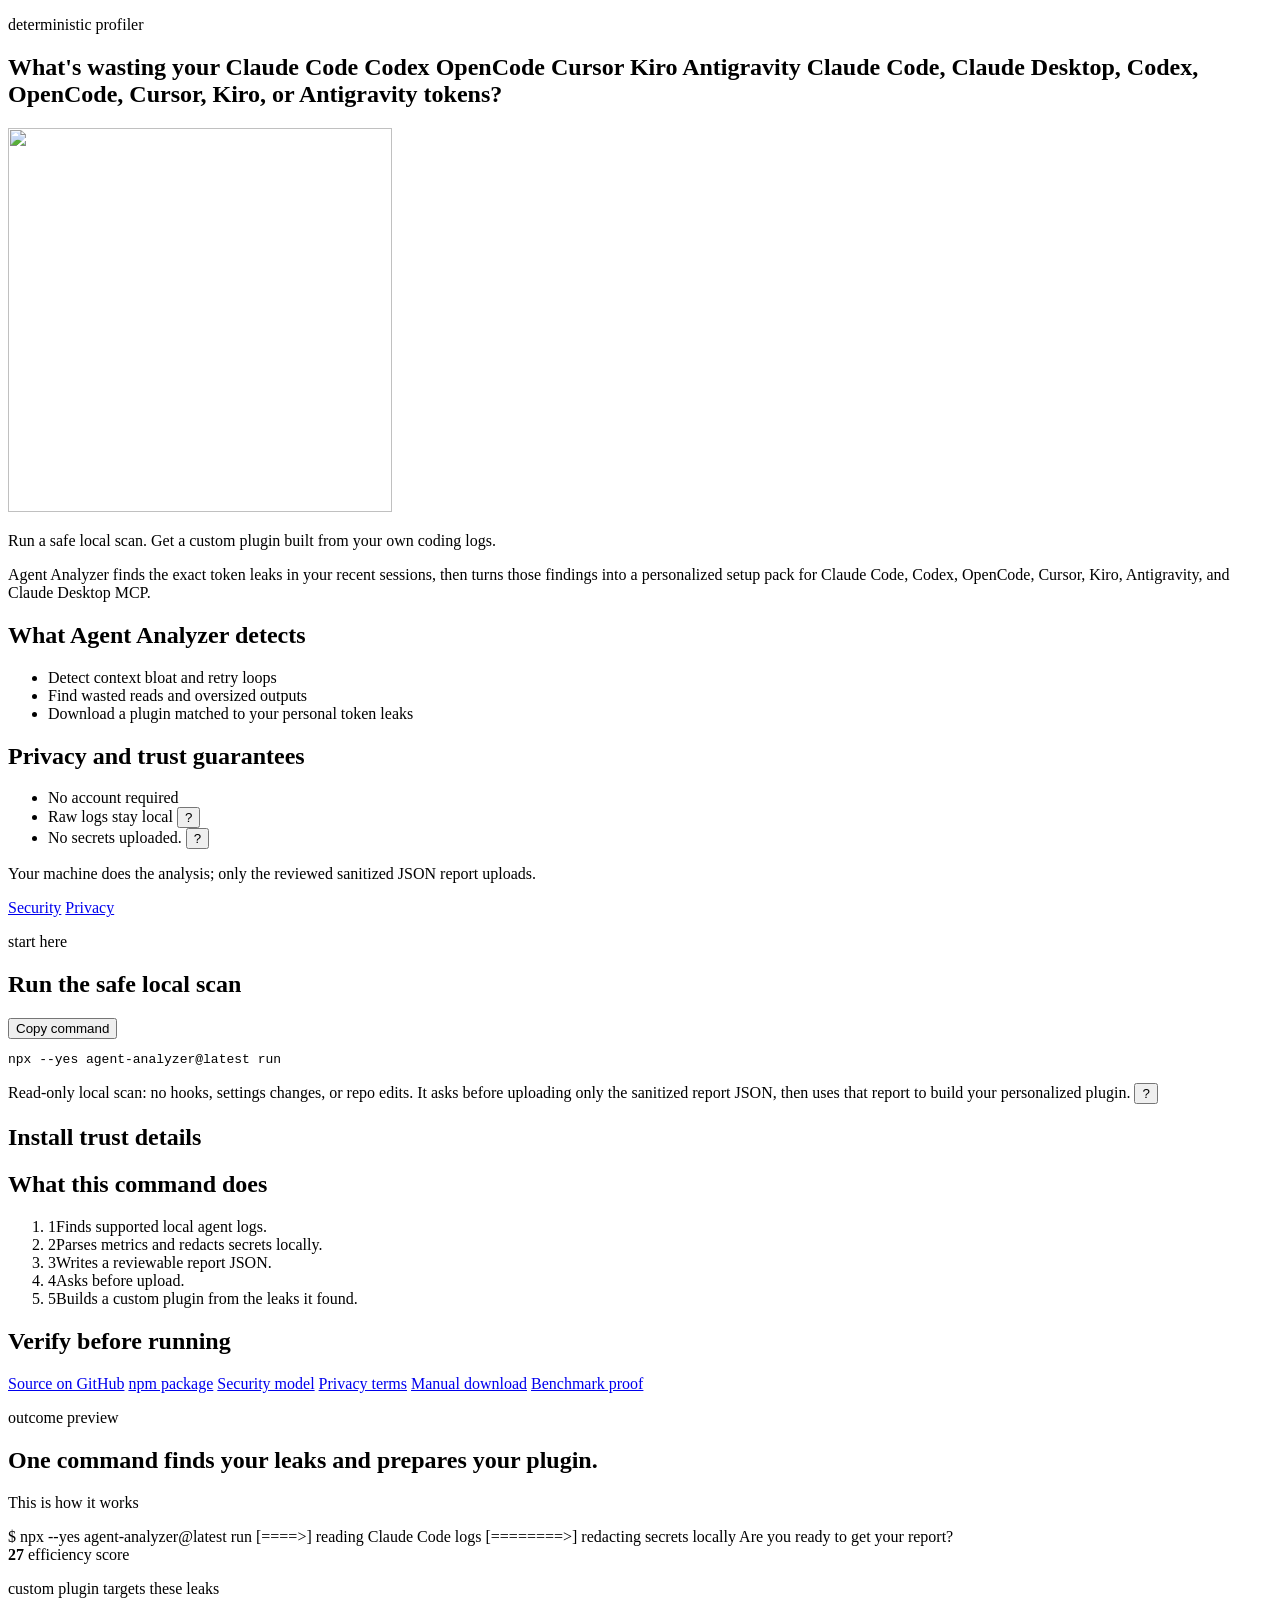
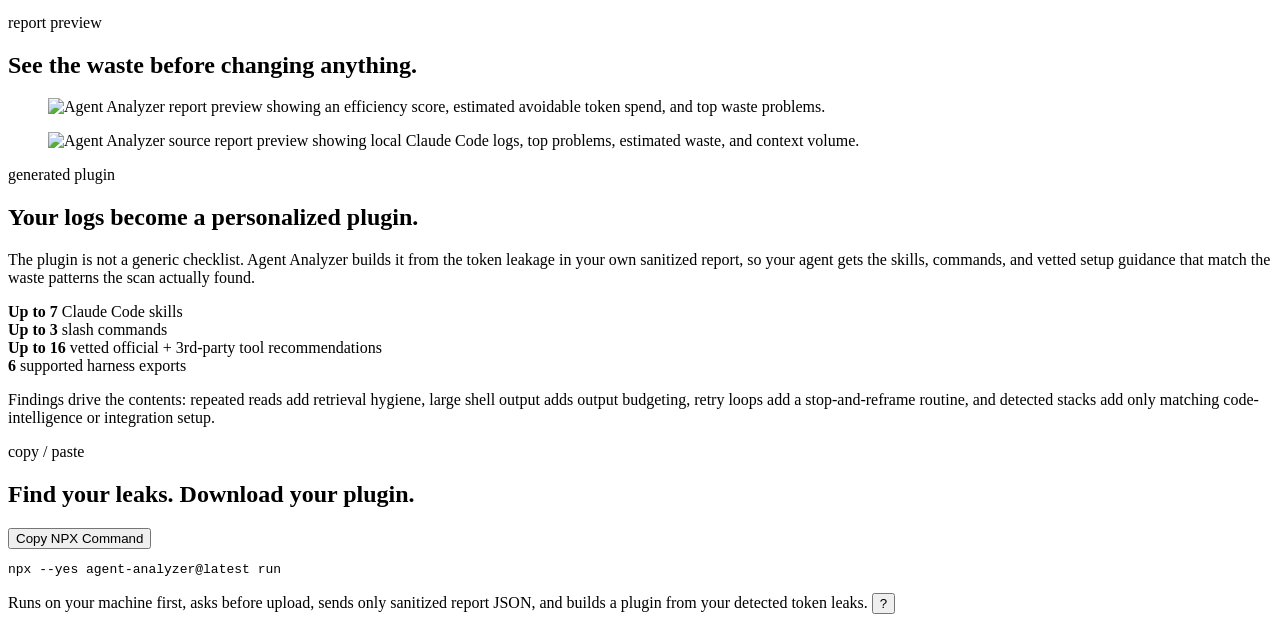
==== commit c131ecb7: "Add favicon pack and improve plugin install flow" ====
--- a/web/index.html
+++ b/web/index.html
@@ -16,11 +16,24 @@
     <meta property="og:title" content="Agent Analyzer | Deterministic Profiler for Agentic Coding Logs" />
     <meta property="og:description" content="Analyze supported agentic coding logs locally. Upload only sanitized report JSON and get deterministic, benchmark-backed token-waste recommendations." />
     <meta property="og:url" content="https://analyzer.spec-kitty.ai/" />
-    <meta name="twitter:card" content="summary" />
+    <meta property="og:image" content="https://analyzer.spec-kitty.ai/images/social-card.png" />
+    <meta property="og:image:secure_url" content="https://analyzer.spec-kitty.ai/images/social-card.png" />
+    <meta property="og:image:type" content="image/png" />
+    <meta property="og:image:width" content="1200" />
+    <meta property="og:image:height" content="630" />
+    <meta property="og:image:alt" content="Agent Analyzer social card: What's wasting your agentic coding tokens?" />
+    <meta name="twitter:card" content="summary_large_image" />
     <meta name="twitter:title" content="Agent Analyzer | Deterministic Profiler for Agentic Coding Logs" />
     <meta name="twitter:description" content="Local-first deterministic profiler for supported agentic coding log token waste, backed by repeated benchmark fixtures." />
-    <link rel="icon" href="/favicon.svg" type="image/svg+xml" />
-    <link rel="stylesheet" href="/vendor/tippy/tippy.css" />
+    <meta name="twitter:image" content="https://analyzer.spec-kitty.ai/images/social-card.png" />
+    <meta name="twitter:image:alt" content="Agent Analyzer social card: What's wasting your agentic coding tokens?" />
+    <link rel="icon" href="/favicon.ico" sizes="any" />
+    <link rel="icon" href="/favicon-32x32.png" type="image/png" sizes="32x32" />
+    <link rel="icon" href="/favicon-16x16.png" type="image/png" sizes="16x16" />
+    <link rel="apple-touch-icon" href="/apple-touch-icon.png" sizes="180x180" />
+    <link rel="manifest" href="/site.webmanifest" />
+    <link rel="preload" href="/vendor/tippy/tippy.css" as="style" onload="this.onload=null;this.rel='stylesheet'" />
+    <noscript><link rel="stylesheet" href="/vendor/tippy/tippy.css" /></noscript>
     <link rel="stylesheet" href="/styles.css" />
     <script type="application/ld+json">
       {
@@ -169,23 +182,23 @@
             tokens?
           </h1>
           <picture class="landing-corner-image" aria-hidden="true">
-            <source srcset="/images/kitty-lab-coat.webp" type="image/webp" />
-            <img src="/images/kitty-lab-coat.png" alt="" width="1024" height="1024" decoding="async" fetchpriority="high" />
+            <source srcset="/images/kitty-lab-coat-192.webp 192w, /images/kitty-lab-coat-384.webp 384w" sizes="(max-width: 700px) 112px, 163px" type="image/webp" />
+            <img src="/images/kitty-lab-coat-384.webp" alt="" width="384" height="384" decoding="async" fetchpriority="high" />
           </picture>
         </div>
-        <p class="subhead" itemprop="description">Analyze recent sessions locally. Upload only the sanitized report.</p>
-        <p class="capacity-note">Agent Analyzer finds rereads, retries, and context bloat, then builds a customized plugin that directly addresses the waste patterns it detects in your logs.</p>
+        <p class="subhead" itemprop="description">Run a safe local scan. Get a custom plugin built from your own coding logs.</p>
+        <p class="capacity-note">Agent Analyzer finds the exact token leaks in your recent sessions, then turns those findings into a personalized setup pack for Claude Code, Codex, OpenCode, Cursor, Kiro, Antigravity, and Claude Desktop MCP.</p>
         <h2 class="sr-only">What Agent Analyzer detects</h2>
         <ul class="proof" aria-label="Agent Analyzer detection capabilities">
           <li>Detect context bloat and retry loops</li>
           <li>Find wasted reads and oversized outputs</li>
-          <li>Get a benchmark-backed report pack and custom plugin</li>
+          <li>Download a plugin matched to your personal token leaks</li>
         </ul>
         <h2 class="sr-only">Privacy and trust guarantees</h2>
         <ul class="trust" aria-label="Privacy and trust guarantees">
           <li>No account required</li>
           <li>Raw logs stay local <button type="button" class="help-tip" data-tippy-content="The NPX command analyzes supported agent logs on your machine first. SQLite extraction for Cursor, Kiro, Google Antigravity, and bounded Codex diagnostic logs is read-only, bounded to known rows, and remains local. The upload step sends the generated sanitized report JSON, not raw transcript files or raw state databases." aria-label="More information">?</button></li>
-          <li>Secrets redacted before upload <button type="button" class="help-tip" data-tippy-content="The CLI runs deterministic redaction on your computer before writing the report JSON. The hosted service receives category counts and placeholders, not the original redacted values. Redaction is best-effort; users should still review the JSON before upload." aria-label="More information">?</button></li>
+          <li>No secrets uploaded. <button type="button" class="help-tip" data-tippy-content="The CLI runs deterministic redaction on your computer before writing the report JSON. The hosted service receives category counts and placeholders, not the original redacted values. Redaction is best-effort; users should still review the JSON before upload." aria-label="More information">?</button></li>
         </ul>
         <p class="disclaimer">Your machine does the analysis; only the reviewed sanitized JSON report uploads.</p>
         <p class="trust-links"><a href="/security/">Security</a> <a href="/privacy/">Privacy</a></p>
@@ -195,12 +208,12 @@
           <div class="panel-heading">
             <div>
               <p class="eyebrow">start here</p>
-              <h2>Run the local analyzer</h2>
+              <h2>Run the safe local scan</h2>
             </div>
             <button id="copy-prompt" class="cta-copy-button" data-copy-prompt type="button">Copy command</button>
           </div>
           <pre id="claude-prompt" data-run-command>npx --yes agent-analyzer@latest run</pre>
-          <p class="command-note">Read-only local scan: no hooks, settings changes, or repo edits. It asks before uploading only the sanitized report JSON. <button type="button" class="help-tip" data-tippy-content="This command uses the published npm package. It discovers supported local agent logs, parses and redacts locally, writes a reviewable report file, asks for confirmation, then uploads only that report JSON. NPX does not install Agent Analyzer globally." aria-label="More information">?</button></p>
+          <p class="command-note">Read-only local scan: no hooks, settings changes, or repo edits. It asks before uploading only the sanitized report JSON, then uses that report to build your personalized plugin. <button type="button" class="help-tip" data-tippy-content="This command uses the published npm package. It discovers supported local agent logs, parses and redacts locally, writes a reviewable report file, asks for confirmation, then uploads only that report JSON. NPX does not install Agent Analyzer globally." aria-label="More information">?</button></p>
         </section>
 
         <section class="trust-stack" aria-labelledby="install-trust-heading">
@@ -211,8 +224,8 @@
               <li><span>1</span>Finds supported local agent logs.</li>
               <li><span>2</span>Parses metrics and redacts secrets locally.</li>
               <li><span>3</span>Writes a reviewable report JSON.</li>
-              <li><span>4</span>Asks: "Are you ready to get your report?"</li>
-              <li><span>5</span>Uploads only the sanitized report JSON.</li>
+              <li><span>4</span>Asks before upload.</li>
+              <li><span>5</span>Builds a custom plugin from the leaks it found.</li>
             </ol>
           </div>
 
@@ -230,7 +243,7 @@
         <section class="outcome-preview" aria-label="Report outcome preview">
           <div>
             <p class="eyebrow">outcome preview</p>
-            <h2>Generate a report with one command.</h2>
+            <h2>One command finds your leaks and prepares your plugin.</h2>
           </div>
           <div class="preview-frame" aria-hidden="true">
             <p class="preview-title">This is how it works</p>
@@ -243,7 +256,7 @@
             <div class="preview-report">
               <strong>27</strong>
               <span>efficiency score</span>
-              <p>36-62% avoidable token spend</p>
+              <p>custom plugin targets these leaks</p>
               <div class="preview-bubbles">
                 <i></i><i></i><i></i>
               </div>
@@ -258,10 +271,16 @@
           </div>
           <div class="screenshot-preview-grid">
             <figure class="screenshot-preview screenshot-preview-wide">
-              <img src="/images/report-preview-waste.png" alt="Agent Analyzer report preview showing an efficiency score, estimated avoidable token spend, and top waste problems." decoding="async" />
+              <picture>
+                <source srcset="/images/report-preview-waste-720.webp 720w, /images/report-preview-waste-1324.webp 1324w" sizes="(max-width: 900px) calc(100vw - 48px), 662px" type="image/webp" />
+                <img src="/images/report-preview-waste.png" alt="Agent Analyzer report preview showing an efficiency score, estimated avoidable token spend, and top waste problems." width="1324" height="715" decoding="async" />
+              </picture>
             </figure>
             <figure class="screenshot-preview">
-              <img src="/images/npx-command-preview.png" alt="Agent Analyzer source report preview showing local Claude Code logs, top problems, estimated waste, and context volume." decoding="async" />
+              <picture>
+                <source srcset="/images/npx-command-preview-720.webp 720w, /images/npx-command-preview-1324.webp 1324w" sizes="(max-width: 900px) calc(100vw - 48px), 662px" type="image/webp" />
+                <img src="/images/npx-command-preview.png" alt="Agent Analyzer source report preview showing local Claude Code logs, top problems, estimated waste, and context volume." width="1324" height="860" decoding="async" />
+              </picture>
             </figure>
           </div>
         </section>
@@ -269,9 +288,9 @@
         <section class="plugin-preview" aria-labelledby="plugin-preview-heading">
           <div class="section-kicker">
             <p class="eyebrow">generated plugin</p>
-            <h2 id="plugin-preview-heading">Your report becomes a targeted setup pack.</h2>
-          </div>
-          <p class="plugin-preview-copy">The plugin is not a generic checklist. Agent Analyzer builds it from the findings in your local scan, so Claude gets the skills, commands, and vetted tool setup guidance that match the waste patterns the CLI actually found.</p>
+            <h2 id="plugin-preview-heading">Your logs become a personalized plugin.</h2>
+          </div>
+          <p class="plugin-preview-copy">The plugin is not a generic checklist. Agent Analyzer builds it from the token leakage in your own sanitized report, so your agent gets the skills, commands, and vetted setup guidance that match the waste patterns the scan actually found.</p>
           <div class="plugin-count-grid" aria-label="Generated plugin contents">
             <div>
               <strong>Up to 7</strong>
@@ -297,35 +316,38 @@
           <div class="panel-heading">
             <div>
               <p class="eyebrow">copy / paste</p>
-              <h2>Are you ready to start saving tokens?</h2>
+              <h2>Find your leaks. Download your plugin.</h2>
             </div>
             <button class="cta-copy-button" data-copy-prompt type="button">Copy NPX Command</button>
           </div>
           <pre data-run-command>npx --yes agent-analyzer@latest run</pre>
-          <p class="command-note">Runs on your machine first, asks before upload, and sends only the sanitized report JSON. <button type="button" class="help-tip" data-tippy-content="This command uses the published npm package. It discovers supported local agent logs, parses and redacts locally, writes a reviewable report file, asks for confirmation, then uploads only that report JSON." aria-label="More information">?</button></p>
+          <p class="command-note">Runs on your machine first, asks before upload, sends only sanitized report JSON, and builds a plugin from your detected token leaks. <button type="button" class="help-tip" data-tippy-content="This command uses the published npm package. It discovers supported local agent logs, parses and redacts locally, writes a reviewable report file, asks for confirmation, then uploads only that report JSON." aria-label="More information">?</button></p>
         </section>
       </section>
 
       <section class="report" id="report" hidden>
-        <p class="expiry" id="report-status">This private report link does not expire.</p>
+        <p class="expiry" id="report-status"><a href="#download-report-section">Download your custom skills and save tokens now.</a></p>
         <div class="zero-token-banner">
           <strong>0 model tokens used to generate this report.</strong>
           <span>Agent Analyzer uses deterministic local parsing and server-side rendering, not an LLM reading your logs.</span>
         </div>
-        <div class="score">
-          <span id="score">--</span>
-          <small>efficiency score <button type="button" class="help-tip" data-tippy-content="What does this score mean? Efficiency is 100 minus the high end of estimated plugin-addressable token savings. The estimate is deterministic: each finding gets a bounded token-impact estimate and a conservative plugin capture range, then totals are capped at 65%." aria-label="More information">?</button></small>
-        </div>
-        <div>
-          <h2>Estimated Waste <button type="button" class="help-tip" data-tippy-content="How is waste estimated? This is the estimated token range our generated plugin can plausibly help recover. Repeated-read guardrails, retry-loop stops, tool-output caps, context-boundary guidance, and cache hygiene each have bounded capture rates." aria-label="More information">?</button></h2>
-          <p id="waste"></p>
+        <section class="savings-hero" aria-labelledby="savings-hero-title">
+          <div class="savings-copy">
+          <p class="eyebrow">custom token recovery target</p>
+          <h2 id="savings-hero-title"><span id="savings-percent">--</span> less waste, targeted by your custom skills <button type="button" class="help-tip" data-tippy-content="How is waste estimated? This is the estimated token range our generated plugin can plausibly help recover. Repeated-read guardrails, retry-loop stops, tool-output caps, context-boundary guidance, and cache hygiene each have bounded capture rates." aria-label="More information">?</button></h2>
+          <p id="waste" class="savings-token-range"></p>
           <p id="token-volume" class="command-note"></p>
-          <p class="capacity-note">Cutting this waste helps the same coding plan produce more useful implementation work before you run out of tokens.</p>
+          <p class="capacity-note">Analyze locally, download the custom skills generated from your own logs, then apply the exact guards for the token leaks Agent Analyzer found.</p>
           <div class="report-cta-row" aria-label="Report actions">
             <a class="report-primary-cta" href="#download-report-section">Download report pack</a>
-            <a class="report-secondary-cta" href="#plugin-purchase">Get generated plugin</a>
-          </div>
-        </div>
+            <a class="report-secondary-cta" href="#plugin-purchase">Download custom skills</a>
+          </div>
+          </div>
+          <div class="score">
+            <span id="score">--</span>
+            <small>efficiency score <button type="button" class="help-tip" data-tippy-content="What does this score mean? Efficiency is 100 minus the high end of estimated plugin-addressable token savings. The estimate is deterministic: each finding gets a bounded token-impact estimate and a conservative plugin capture range, then totals are capped at 65%." aria-label="More information">?</button></small>
+          </div>
+        </section>
         <div class="problem-section">
           <h2>Top Problems <button type="button" class="help-tip" data-tippy-content="Bubble size is estimated plugin-addressable token savings for that finding. Tool-output and cache issues use token fields when available; rereads, retries, and context spikes use bounded count-scaled estimates multiplied by conservative plugin capture rates." aria-label="More information">?</button></h2>
           <div id="findings" class="problem-bubbles" role="list" aria-label="Top problems sized by estimated plugin-addressable token savings"></div>
@@ -346,15 +368,15 @@
         <section class="plugin-pitch" id="plugin-pitch">
           <div>
             <p class="eyebrow">generated remediation</p>
-            <h2>Copy the quick fixes now. Use the plugin to make them stick. <button type="button" class="help-tip" data-tippy-content="Fixes are generated from deterministic finding IDs and bounded evidence, not from raw prompts or an LLM reading your transcript. The plugin packages those findings into Claude-facing operating guidance and vetted setup instructions." aria-label="More information">?</button></h2>
-            <p>Add the relevant AGENTS.md lines now. The generated plugin packages the same report into benchmark-backed operating guidance so future sessions spend more of your plan writing software and less on rereads, retries, dead context, and noisy tools.</p>
+            <h2>Copy quick fixes now. Download the plugin built for your leaks. <button type="button" class="help-tip" data-tippy-content="Fixes are generated from deterministic finding IDs and bounded evidence, not from raw prompts or an LLM reading your transcript. The plugin packages those findings into Claude-facing operating guidance and vetted setup instructions." aria-label="More information">?</button></h2>
+            <p>Add the relevant AGENTS.md lines now. The generated plugin packages your own report into benchmark-backed operating guidance so future sessions spend more of your plan writing software and less on the rereads, retries, dead context, and noisy tools found in your logs.</p>
             <ul class="plugin-benefits">
               <li>Session hygiene nudges.</li>
               <li>Scoped retrieval recommendations.</li>
               <li>Output-budgeted command habits.</li>
               <li>No unproven reducer installs.</li>
             </ul>
-            <a class="plugin-cta" href="#plugin-purchase">Get my optimization plugin</a>
+            <a class="plugin-cta" href="#plugin-purchase">Download custom skills</a>
           </div>
           <div class="plugin-fixes-card">
             <h3>Copy-ready AGENTS.md lines</h3>
@@ -366,7 +388,7 @@
           <h2>Recommended tools to address waste <button type="button" class="help-tip" data-tippy-content="Recommendation ranking comes from allowlisted tool metadata and deterministic signals such as tool-output bloat, retrieval friction, usage visibility, and MCP/skill utilization. Unknown private names are not echoed." aria-label="More information">?</button></h2>
           <p class="section-note">These are not random installs. Telemetry tools are labeled as measurement only, and reducers are recommended only when our repeated runs showed savings for the matching waste signal. Use the generated plugin to turn the report into setup instructions.</p>
           <div class="recommendation-cta-row">
-            <a class="plugin-cta" href="#plugin-purchase">Get generated plugin</a>
+            <a class="plugin-cta" href="#plugin-purchase">Download custom skills</a>
             <a class="recommendation-allowlist-link" href="/allowed-tools.html">Review vetted allowlist</a>
             <a class="recommendation-allowlist-link" href="/proof/results.html">Review benchmark results</a>
           </div>
@@ -388,8 +410,8 @@
         <div class="upsell" id="download-report-section">
           <div class="upsell-copy">
             <p class="eyebrow">portable findings</p>
-            <h2>Get the report pack and plugin by email</h2>
-            <p class="upsell-lede">The report pack shows where your agent sessions are burning tokens, includes the benchmark methodology and results, and gives you a partner voucher. The generated plugin turns those findings into setup rules and workflow nudges using only the reducers that earned scoped recommendations.</p>
+            <h2>Get the report pack and your custom plugin by email</h2>
+            <p class="upsell-lede">The report pack shows where your own agent sessions are leaking tokens. The generated plugin turns those specific findings into setup rules and workflow nudges using only reducers that earned scoped recommendations.</p>
             <ul class="upsell-proof">
               <li>Raw transcripts stay local.</li>
               <li>Email delivery includes the report pack and generated plugin as attachments.</li>
@@ -414,10 +436,10 @@
         </div>
       </section>
     </main>
-    <script src="/vendor/tippy/popper.min.js"></script>
-    <script src="/vendor/tippy/tippy-bundle.umd.min.js"></script>
-    <script src="/tooltips.js"></script>
-    <script src="/report-actions.js"></script>
-    <script src="/app.js"></script>
+    <script src="/vendor/tippy/popper.min.js" defer></script>
+    <script src="/vendor/tippy/tippy-bundle.umd.min.js" defer></script>
+    <script src="/tooltips.js" defer></script>
+    <script src="/report-actions.js" defer></script>
+    <script src="/app.js" defer></script>
   </body>
 </html>
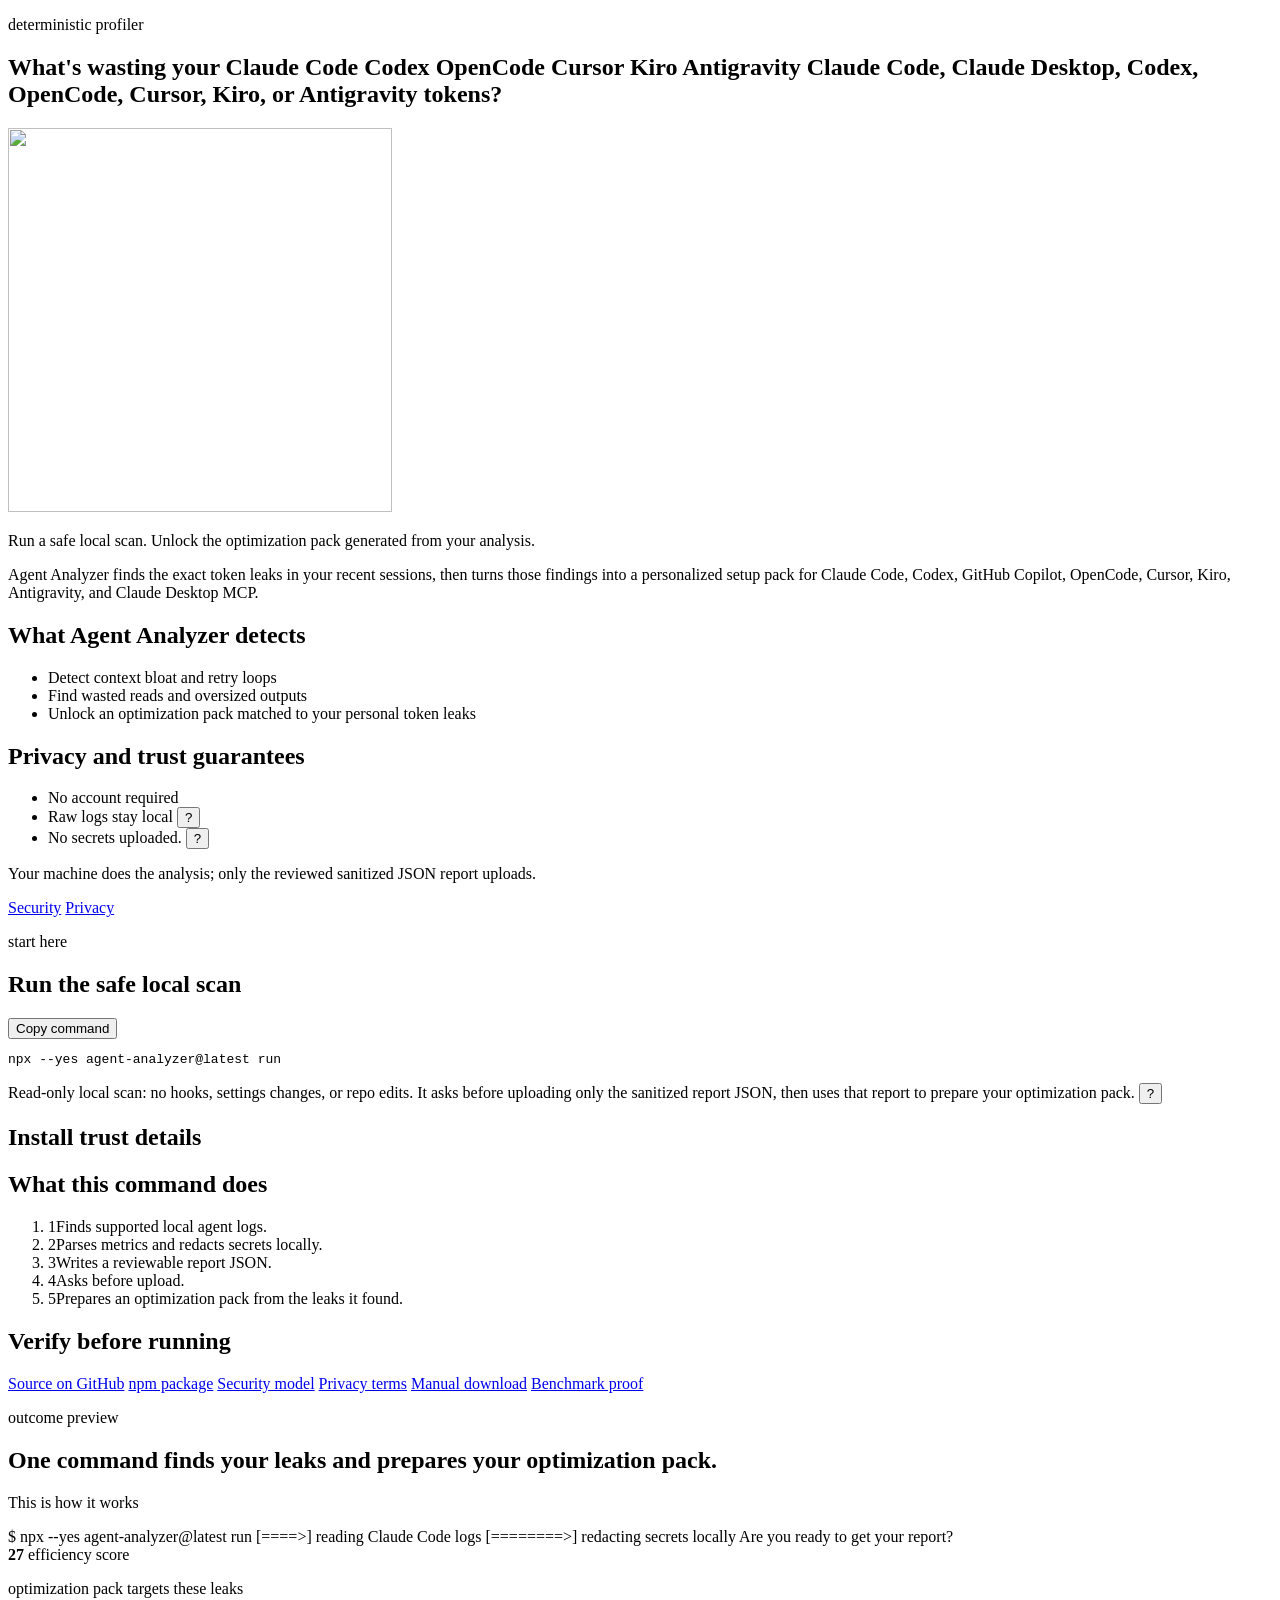
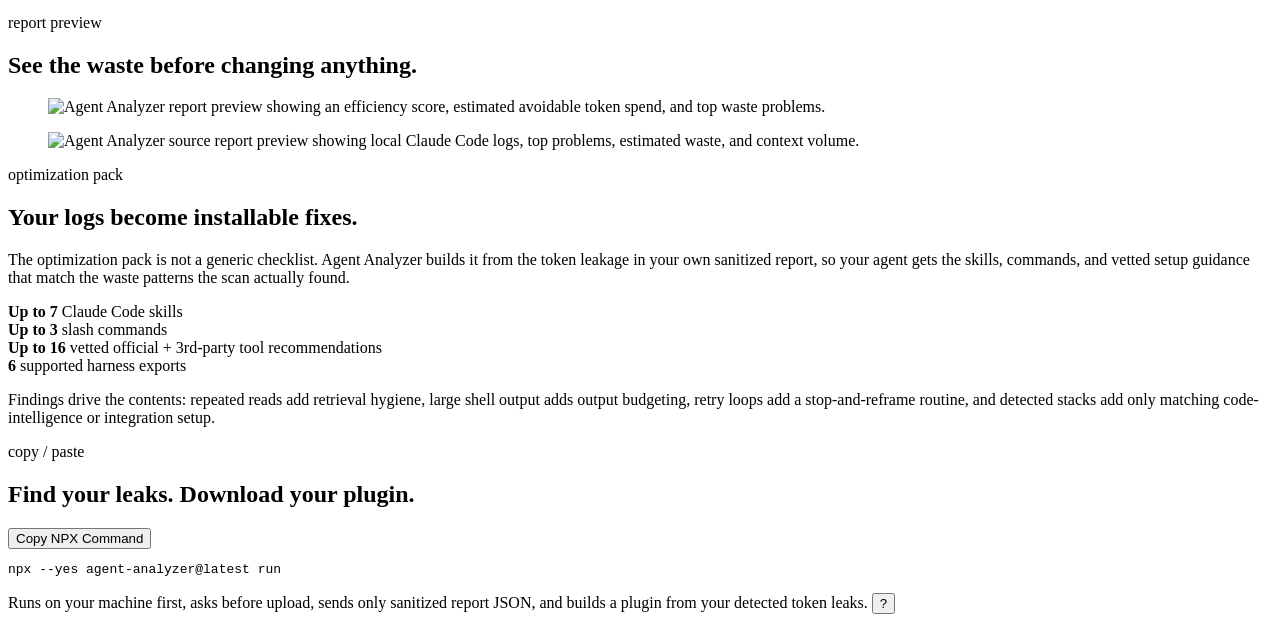
==== commit 329226bf: "Add paid optimization pack unlock" ====
--- a/web/index.html
+++ b/web/index.html
@@ -74,7 +74,7 @@
               "Sanitized report JSON upload",
               "Deterministic token-waste findings",
               "Context bloat and retry-loop detection",
-              "Generated optimization plugin flow",
+              "Generated optimization pack flow",
               "Benchmark-backed recommendation allowlist"
             ],
             "offers": {
@@ -186,13 +186,13 @@
             <img src="/images/kitty-lab-coat-384.webp" alt="" width="384" height="384" decoding="async" fetchpriority="high" />
           </picture>
         </div>
-        <p class="subhead" itemprop="description">Run a safe local scan. Get a custom plugin built from your own coding logs.</p>
-        <p class="capacity-note">Agent Analyzer finds the exact token leaks in your recent sessions, then turns those findings into a personalized setup pack for Claude Code, Codex, OpenCode, Cursor, Kiro, Antigravity, and Claude Desktop MCP.</p>
+        <p class="subhead" itemprop="description">Run a safe local scan. Unlock the optimization pack generated from your analysis.</p>
+        <p class="capacity-note">Agent Analyzer finds the exact token leaks in your recent sessions, then turns those findings into a personalized setup pack for Claude Code, Codex, GitHub Copilot, OpenCode, Cursor, Kiro, Antigravity, and Claude Desktop MCP.</p>
         <h2 class="sr-only">What Agent Analyzer detects</h2>
         <ul class="proof" aria-label="Agent Analyzer detection capabilities">
           <li>Detect context bloat and retry loops</li>
           <li>Find wasted reads and oversized outputs</li>
-          <li>Download a plugin matched to your personal token leaks</li>
+          <li>Unlock an optimization pack matched to your personal token leaks</li>
         </ul>
         <h2 class="sr-only">Privacy and trust guarantees</h2>
         <ul class="trust" aria-label="Privacy and trust guarantees">
@@ -213,7 +213,7 @@
             <button id="copy-prompt" class="cta-copy-button" data-copy-prompt type="button">Copy command</button>
           </div>
           <pre id="claude-prompt" data-run-command>npx --yes agent-analyzer@latest run</pre>
-          <p class="command-note">Read-only local scan: no hooks, settings changes, or repo edits. It asks before uploading only the sanitized report JSON, then uses that report to build your personalized plugin. <button type="button" class="help-tip" data-tippy-content="This command uses the published npm package. It discovers supported local agent logs, parses and redacts locally, writes a reviewable report file, asks for confirmation, then uploads only that report JSON. NPX does not install Agent Analyzer globally." aria-label="More information">?</button></p>
+          <p class="command-note">Read-only local scan: no hooks, settings changes, or repo edits. It asks before uploading only the sanitized report JSON, then uses that report to prepare your optimization pack. <button type="button" class="help-tip" data-tippy-content="This command uses the published npm package. It discovers supported local agent logs, parses and redacts locally, writes a reviewable report file, asks for confirmation, then uploads only that report JSON. NPX does not install Agent Analyzer globally." aria-label="More information">?</button></p>
         </section>
 
         <section class="trust-stack" aria-labelledby="install-trust-heading">
@@ -225,7 +225,7 @@
               <li><span>2</span>Parses metrics and redacts secrets locally.</li>
               <li><span>3</span>Writes a reviewable report JSON.</li>
               <li><span>4</span>Asks before upload.</li>
-              <li><span>5</span>Builds a custom plugin from the leaks it found.</li>
+              <li><span>5</span>Prepares an optimization pack from the leaks it found.</li>
             </ol>
           </div>
 
@@ -243,7 +243,7 @@
         <section class="outcome-preview" aria-label="Report outcome preview">
           <div>
             <p class="eyebrow">outcome preview</p>
-            <h2>One command finds your leaks and prepares your plugin.</h2>
+            <h2>One command finds your leaks and prepares your optimization pack.</h2>
           </div>
           <div class="preview-frame" aria-hidden="true">
             <p class="preview-title">This is how it works</p>
@@ -256,7 +256,7 @@
             <div class="preview-report">
               <strong>27</strong>
               <span>efficiency score</span>
-              <p>custom plugin targets these leaks</p>
+              <p>optimization pack targets these leaks</p>
               <div class="preview-bubbles">
                 <i></i><i></i><i></i>
               </div>
@@ -287,10 +287,10 @@
 
         <section class="plugin-preview" aria-labelledby="plugin-preview-heading">
           <div class="section-kicker">
-            <p class="eyebrow">generated plugin</p>
-            <h2 id="plugin-preview-heading">Your logs become a personalized plugin.</h2>
-          </div>
-          <p class="plugin-preview-copy">The plugin is not a generic checklist. Agent Analyzer builds it from the token leakage in your own sanitized report, so your agent gets the skills, commands, and vetted setup guidance that match the waste patterns the scan actually found.</p>
+            <p class="eyebrow">optimization pack</p>
+            <h2 id="plugin-preview-heading">Your logs become installable fixes.</h2>
+          </div>
+          <p class="plugin-preview-copy">The optimization pack is not a generic checklist. Agent Analyzer builds it from the token leakage in your own sanitized report, so your agent gets the skills, commands, and vetted setup guidance that match the waste patterns the scan actually found.</p>
           <div class="plugin-count-grid" aria-label="Generated plugin contents">
             <div>
               <strong>Up to 7</strong>
@@ -326,7 +326,7 @@
       </section>
 
       <section class="report" id="report" hidden>
-        <p class="expiry" id="report-status"><a href="#download-report-section">Download your custom skills and save tokens now.</a></p>
+        <p class="expiry" id="report-status"><a href="#download-report-section">Download your free report pack or unlock installable fixes.</a></p>
         <div class="zero-token-banner">
           <strong>0 model tokens used to generate this report.</strong>
           <span>Agent Analyzer uses deterministic local parsing and server-side rendering, not an LLM reading your logs.</span>
@@ -334,13 +334,13 @@
         <section class="savings-hero" aria-labelledby="savings-hero-title">
           <div class="savings-copy">
           <p class="eyebrow">custom token recovery target</p>
-          <h2 id="savings-hero-title"><span id="savings-percent">--</span> less waste, targeted by your custom skills <button type="button" class="help-tip" data-tippy-content="How is waste estimated? This is the estimated token range our generated plugin can plausibly help recover. Repeated-read guardrails, retry-loop stops, tool-output caps, context-boundary guidance, and cache hygiene each have bounded capture rates." aria-label="More information">?</button></h2>
+          <h2 id="savings-hero-title"><span id="savings-percent">--</span> less waste, targeted by your optimization pack <button type="button" class="help-tip" data-tippy-content="How is waste estimated? This is the estimated token range our generated optimization pack can plausibly help recover. Repeated-read guardrails, retry-loop stops, tool-output caps, context-boundary guidance, and cache hygiene each have bounded capture rates." aria-label="More information">?</button></h2>
           <p id="waste" class="savings-token-range"></p>
           <p id="token-volume" class="command-note"></p>
-          <p class="capacity-note">Analyze locally, download the custom skills generated from your own logs, then apply the exact guards for the token leaks Agent Analyzer found.</p>
+          <p class="capacity-note">Analyze locally, review the free findings, then install the optimization pack generated from your analysis when you want Claude Code fixes.</p>
           <div class="report-cta-row" aria-label="Report actions">
             <a class="report-primary-cta" href="#download-report-section">Download report pack</a>
-            <a class="report-secondary-cta" href="#plugin-purchase">Download custom skills</a>
+            <a class="report-secondary-cta" href="#plugin-pitch">Review fixes</a>
           </div>
           </div>
           <div class="score">
@@ -368,15 +368,17 @@
         <section class="plugin-pitch" id="plugin-pitch">
           <div>
             <p class="eyebrow">generated remediation</p>
-            <h2>Copy quick fixes now. Download the plugin built for your leaks. <button type="button" class="help-tip" data-tippy-content="Fixes are generated from deterministic finding IDs and bounded evidence, not from raw prompts or an LLM reading your transcript. The plugin packages those findings into Claude-facing operating guidance and vetted setup instructions." aria-label="More information">?</button></h2>
-            <p>Add the relevant AGENTS.md lines now. The generated plugin packages your own report into benchmark-backed operating guidance so future sessions spend more of your plan writing software and less on the rereads, retries, dead context, and noisy tools found in your logs.</p>
+            <h2>Copy quick fixes now. Unlock the optimization pack generated from your analysis. <button type="button" class="help-tip" data-tippy-content="Fixes are generated from deterministic finding IDs and bounded evidence, not from raw prompts or an LLM reading your transcript. The optimization pack packages those findings into Claude-facing operating guidance and vetted setup instructions." aria-label="More information">?</button></h2>
+            <p>Add the relevant AGENTS.md lines now. The paid optimization pack packages your own report into installable Claude Code guidance so future sessions spend more of your plan writing software and less on the rereads, retries, dead context, and noisy tools found in your logs.</p>
             <ul class="plugin-benefits">
-              <li>Session hygiene nudges.</li>
-              <li>Scoped retrieval recommendations.</li>
-              <li>Output-budgeted command habits.</li>
-              <li>No unproven reducer installs.</li>
+              <li>Deterministic hook pack.</li>
+              <li>Context compression helpers.</li>
+              <li>Slash-command coach.</li>
+              <li>CLAUDE.md optimizer recommendations.</li>
+              <li>Retrieval recommendations.</li>
+              <li>Statusline telemetry.</li>
             </ul>
-            <a class="plugin-cta" href="#plugin-purchase">Download custom skills</a>
+            <a class="plugin-cta" href="#plugin-purchase">Unlock optimization pack</a>
           </div>
           <div class="plugin-fixes-card">
             <h3>Copy-ready AGENTS.md lines</h3>
@@ -386,9 +388,9 @@
         </section>
         <section id="recommendation-section" class="intel-section" hidden>
           <h2>Recommended tools to address waste <button type="button" class="help-tip" data-tippy-content="Recommendation ranking comes from allowlisted tool metadata and deterministic signals such as tool-output bloat, retrieval friction, usage visibility, and MCP/skill utilization. Unknown private names are not echoed." aria-label="More information">?</button></h2>
-          <p class="section-note">These are not random installs. Telemetry tools are labeled as measurement only, and reducers are recommended only when our repeated runs showed savings for the matching waste signal. Use the generated plugin to turn the report into setup instructions.</p>
+          <p class="section-note">These are not random installs. Telemetry tools are labeled as measurement only, and reducers are recommended only when our repeated runs showed savings for the matching waste signal. Use the optimization pack to turn the report into setup instructions.</p>
           <div class="recommendation-cta-row">
-            <a class="plugin-cta" href="#plugin-purchase">Download custom skills</a>
+            <a class="plugin-cta" href="#plugin-purchase">Unlock optimization pack</a>
             <a class="recommendation-allowlist-link" href="/allowed-tools.html">Review vetted allowlist</a>
             <a class="recommendation-allowlist-link" href="/proof/results.html">Review benchmark results</a>
           </div>
@@ -410,11 +412,12 @@
         <div class="upsell" id="download-report-section">
           <div class="upsell-copy">
             <p class="eyebrow">portable findings</p>
-            <h2>Get the report pack and your custom plugin by email</h2>
-            <p class="upsell-lede">The report pack shows where your own agent sessions are leaking tokens. The generated plugin turns those specific findings into setup rules and workflow nudges using only reducers that earned scoped recommendations.</p>
+            <h2>Download the free report pack. Unlock installable fixes when you are ready.</h2>
+            <p class="upsell-lede">The report pack is enough to understand the problems. The $50 optimization pack adds installable Claude Code fixes and deeper customization generated from the same sanitized report JSON.</p>
             <ul class="upsell-proof">
               <li>Raw transcripts stay local.</li>
-              <li>Email delivery includes the report pack and generated plugin as attachments.</li>
+              <li>No subscription and no account required for the MVP checkout.</li>
+              <li>Paid artifact links are created only after Stripe confirms payment.</li>
               <li><a href="/proof/methodology.html">Benchmark methodology and primary data</a>.</li>
             </ul>
           </div>
@@ -422,15 +425,21 @@
             <form class="email-unlock-form" action="/api/report-deliveries" method="post">
               <input type="hidden" name="source_report_job_id" value="" />
               <input type="hidden" name="source_report_token" value="" />
-              <label>Email for report + plugin attachments
+              <label>Email for free report pack
                 <input type="email" name="email" placeholder="you@example.com" required />
               </label>
               <label class="checkbox-row">
                 <input type="checkbox" name="marketing_opt_in" value="1" />
                 <span>Send me occasional updates about the upcoming Spec Kitty Teamspace launch and agentic coding training.</span>
               </label>
-              <button class="plugin-cta" type="submit">Email me the report + plugin</button>
-              <p class="command-note">We send the branded report pack and generated plugin zip to this address. The email also includes install instructions. Raw transcripts are not attached or uploaded.</p>
+              <button class="plugin-cta" type="submit">Send free report pack</button>
+              <p class="command-note">The report pack is free and enough to understand the waste. Raw transcripts are not attached or uploaded.</p>
+            </form>
+            <form class="email-unlock-form" action="/api/optimization-checkouts" method="post">
+              <input type="hidden" name="source_report_job_id" value="" />
+              <input type="hidden" name="source_report_token" value="" />
+              <button class="plugin-cta" type="submit">Unlock optimization pack - $50</button>
+              <p class="command-note">One-time Stripe payment. Includes deterministic hook pack, context compression helpers, slash-command coach, CLAUDE.md recommendations, retrieval recommendations, and statusline telemetry.</p>
             </form>
           </div>
         </div>
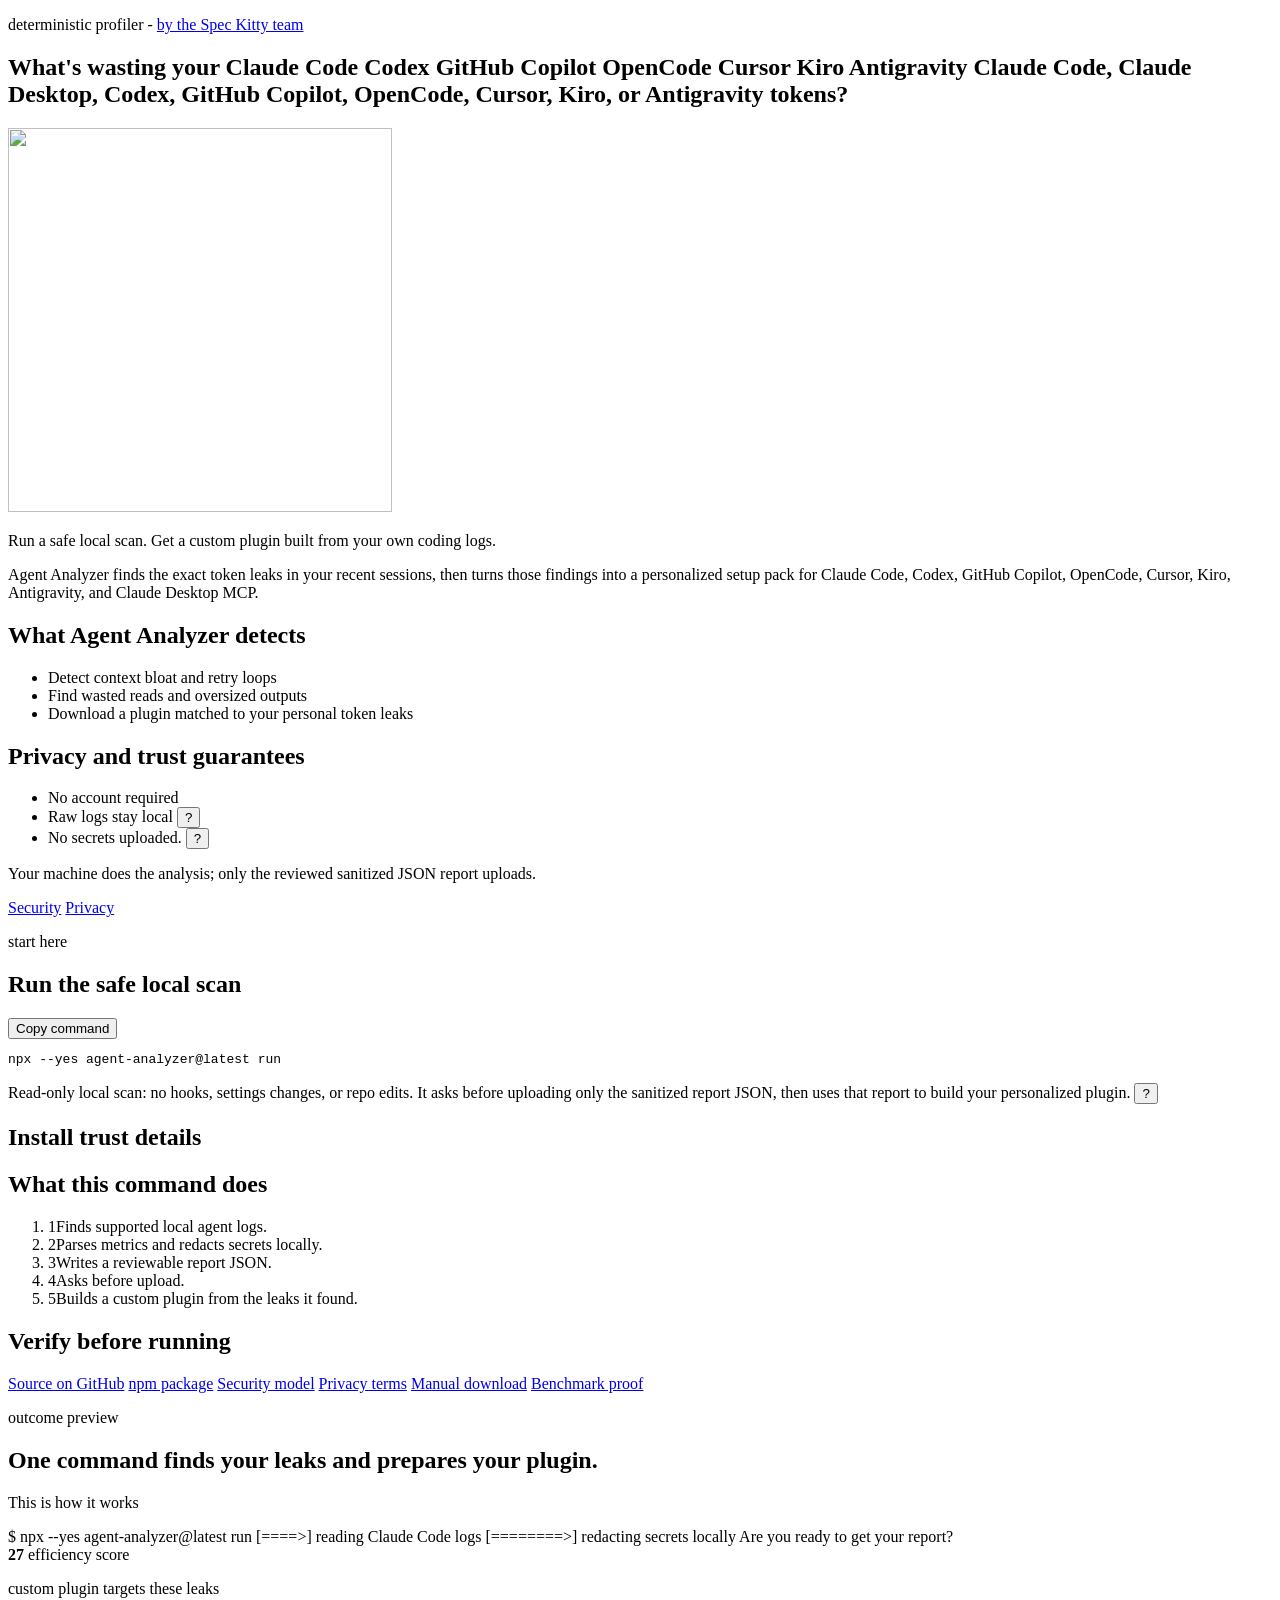
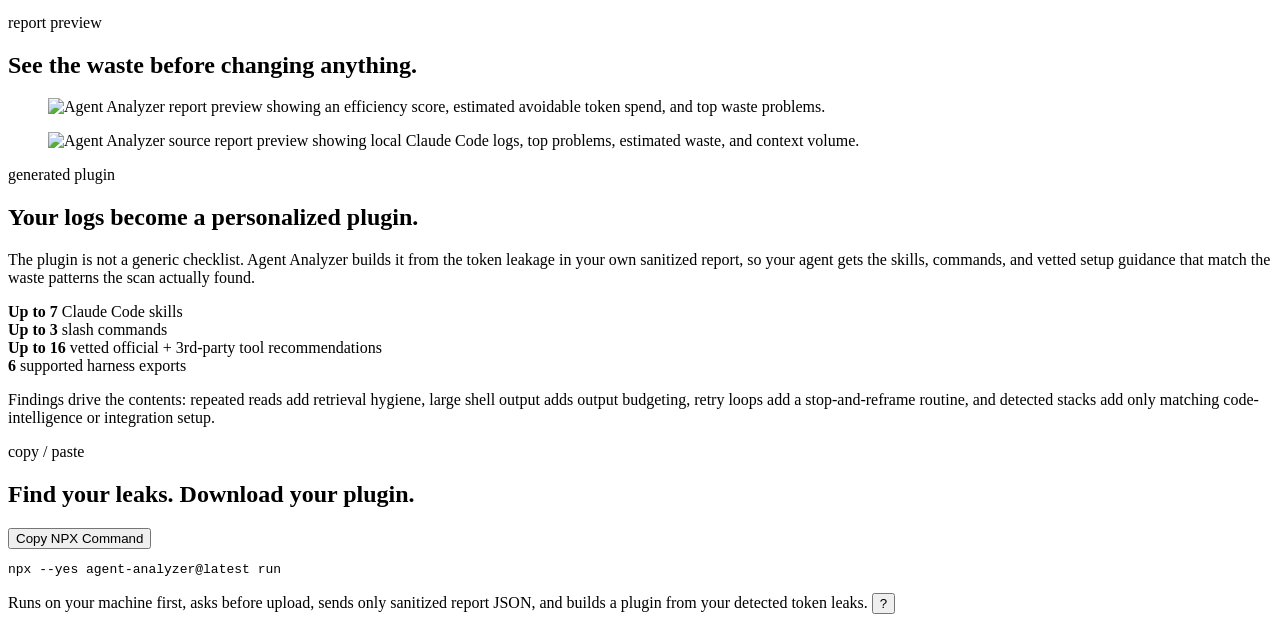
==== commit 671c3b15: "Add Stripe optimization pack unlock" ====
--- a/web/index.html
+++ b/web/index.html
@@ -4,7 +4,7 @@
     <meta charset="utf-8" />
     <meta name="viewport" content="width=device-width, initial-scale=1" />
     <title>Agent Analyzer | Deterministic Profiler for Agentic Coding Logs</title>
-    <meta name="description" content="Agent Analyzer is a local-first deterministic profiler for agentic coding logs from Claude Code, Claude Desktop, Codex, OpenCode, Cursor, Kiro, Claude Desktop MCP, and Google Antigravity. Find token waste with benchmark-backed recommendations and no raw transcript upload." />
+    <meta name="description" content="Agent Analyzer is a local-first deterministic profiler for agentic coding logs from Claude Code, Claude Desktop, Codex, GitHub Copilot, OpenCode, Cursor, Kiro, Claude Desktop MCP, and Google Antigravity. Find token waste with benchmark-backed recommendations and no raw transcript upload." />
     <meta name="robots" content="index,follow,max-image-preview:large,max-snippet:-1,max-video-preview:-1" />
     <meta name="author" content="Priivacy.ai" />
     <meta name="application-name" content="Agent Analyzer" />
@@ -70,11 +70,11 @@
             "isAccessibleForFree": true,
             "description": "Local-first deterministic profiler for supported agentic coding logs that detects token waste, repeated reads, retry loops, context bloat, and tool-output overhead, then maps findings to benchmark-backed recommendations.",
             "featureList": [
-              "Local Claude Code, Claude Desktop, Codex, OpenCode, Claude Desktop MCP, Cursor, Kiro, and Google Antigravity log parsing",
+              "Local Claude Code, Claude Desktop, Codex, GitHub Copilot, OpenCode, Claude Desktop MCP, Cursor, Kiro, and Google Antigravity log parsing",
               "Sanitized report JSON upload",
               "Deterministic token-waste findings",
               "Context bloat and retry-loop detection",
-              "Generated optimization pack flow",
+              "Generated optimization plugin flow",
               "Benchmark-backed recommendation allowlist"
             ],
             "offers": {
@@ -154,7 +154,7 @@
                 "name": "What agent logs are supported?",
                 "acceptedAnswer": {
                   "@type": "Answer",
-                  "text": "Agent Analyzer currently auto-discovers Claude Code, Claude Desktop, Codex, OpenCode, Claude Desktop MCP, Cursor, Kiro, and Google Antigravity logs."
+                  "text": "Agent Analyzer currently auto-discovers Claude Code, Claude Desktop, Codex, GitHub Copilot, OpenCode, Claude Desktop MCP, Cursor, Kiro, and Google Antigravity logs."
                 }
               }
             ]
@@ -166,19 +166,20 @@
   <body>
     <main class="shell home-shell" itemscope itemtype="https://schema.org/SoftwareApplication" itemid="https://analyzer.spec-kitty.ai/#software">
       <section class="hero" id="onboarding" aria-labelledby="page-title">
-        <p class="eyebrow">deterministic profiler</p>
+        <p class="eyebrow">deterministic profiler - <a href="https://spec-kitty.ai">by the Spec Kitty team</a></p>
         <div class="hero-title-lockup">
           <h1 id="page-title" itemprop="name">
             What's wasting your
             <span class="tool-rotator" aria-hidden="true">
               <span>Claude Code</span>
               <span>Codex</span>
+              <span>GitHub Copilot</span>
               <span>OpenCode</span>
               <span>Cursor</span>
               <span>Kiro</span>
               <span>Antigravity</span>
             </span>
-            <span class="sr-only">Claude Code, Claude Desktop, Codex, OpenCode, Cursor, Kiro, or Antigravity</span>
+            <span class="sr-only">Claude Code, Claude Desktop, Codex, GitHub Copilot, OpenCode, Cursor, Kiro, or Antigravity</span>
             tokens?
           </h1>
           <picture class="landing-corner-image" aria-hidden="true">
@@ -186,18 +187,18 @@
             <img src="/images/kitty-lab-coat-384.webp" alt="" width="384" height="384" decoding="async" fetchpriority="high" />
           </picture>
         </div>
-        <p class="subhead" itemprop="description">Run a safe local scan. Unlock the optimization pack generated from your analysis.</p>
+        <p class="subhead" itemprop="description">Run a safe local scan. Get a custom plugin built from your own coding logs.</p>
         <p class="capacity-note">Agent Analyzer finds the exact token leaks in your recent sessions, then turns those findings into a personalized setup pack for Claude Code, Codex, GitHub Copilot, OpenCode, Cursor, Kiro, Antigravity, and Claude Desktop MCP.</p>
         <h2 class="sr-only">What Agent Analyzer detects</h2>
         <ul class="proof" aria-label="Agent Analyzer detection capabilities">
           <li>Detect context bloat and retry loops</li>
           <li>Find wasted reads and oversized outputs</li>
-          <li>Unlock an optimization pack matched to your personal token leaks</li>
+          <li>Download a plugin matched to your personal token leaks</li>
         </ul>
         <h2 class="sr-only">Privacy and trust guarantees</h2>
         <ul class="trust" aria-label="Privacy and trust guarantees">
           <li>No account required</li>
-          <li>Raw logs stay local <button type="button" class="help-tip" data-tippy-content="The NPX command analyzes supported agent logs on your machine first. SQLite extraction for Cursor, Kiro, Google Antigravity, and bounded Codex diagnostic logs is read-only, bounded to known rows, and remains local. The upload step sends the generated sanitized report JSON, not raw transcript files or raw state databases." aria-label="More information">?</button></li>
+          <li>Raw logs stay local <button type="button" class="help-tip" data-tippy-content="The NPX command analyzes supported agent logs on your machine first. SQLite extraction for Cursor, Kiro, Google Antigravity, and bounded Codex diagnostic logs is read-only, bounded to known rows, and remains local. GitHub Copilot extraction reads Copilot CLI session/log files and VS Code Copilot Chat session JSON locally. The upload step sends the generated sanitized report JSON, not raw transcript files or raw state databases." aria-label="More information">?</button></li>
           <li>No secrets uploaded. <button type="button" class="help-tip" data-tippy-content="The CLI runs deterministic redaction on your computer before writing the report JSON. The hosted service receives category counts and placeholders, not the original redacted values. Redaction is best-effort; users should still review the JSON before upload." aria-label="More information">?</button></li>
         </ul>
         <p class="disclaimer">Your machine does the analysis; only the reviewed sanitized JSON report uploads.</p>
@@ -210,10 +211,10 @@
               <p class="eyebrow">start here</p>
               <h2>Run the safe local scan</h2>
             </div>
-            <button id="copy-prompt" class="cta-copy-button" data-copy-prompt type="button">Copy command</button>
+            <button id="copy-prompt" class="cta-copy-button" data-copy-prompt data-analytics-cta-id="npx_landing_hero" type="button">Copy command</button>
           </div>
           <pre id="claude-prompt" data-run-command>npx --yes agent-analyzer@latest run</pre>
-          <p class="command-note">Read-only local scan: no hooks, settings changes, or repo edits. It asks before uploading only the sanitized report JSON, then uses that report to prepare your optimization pack. <button type="button" class="help-tip" data-tippy-content="This command uses the published npm package. It discovers supported local agent logs, parses and redacts locally, writes a reviewable report file, asks for confirmation, then uploads only that report JSON. NPX does not install Agent Analyzer globally." aria-label="More information">?</button></p>
+          <p class="command-note">Read-only local scan: no hooks, settings changes, or repo edits. It asks before uploading only the sanitized report JSON, then uses that report to build your personalized plugin. <button type="button" class="help-tip" data-tippy-content="This command uses the published npm package. It discovers supported local agent logs, parses and redacts locally, writes a reviewable report file, asks for confirmation, then uploads only that report JSON. NPX does not install Agent Analyzer globally." aria-label="More information">?</button></p>
         </section>
 
         <section class="trust-stack" aria-labelledby="install-trust-heading">
@@ -225,7 +226,7 @@
               <li><span>2</span>Parses metrics and redacts secrets locally.</li>
               <li><span>3</span>Writes a reviewable report JSON.</li>
               <li><span>4</span>Asks before upload.</li>
-              <li><span>5</span>Prepares an optimization pack from the leaks it found.</li>
+              <li><span>5</span>Builds a custom plugin from the leaks it found.</li>
             </ol>
           </div>
 
@@ -243,7 +244,7 @@
         <section class="outcome-preview" aria-label="Report outcome preview">
           <div>
             <p class="eyebrow">outcome preview</p>
-            <h2>One command finds your leaks and prepares your optimization pack.</h2>
+            <h2>One command finds your leaks and prepares your plugin.</h2>
           </div>
           <div class="preview-frame" aria-hidden="true">
             <p class="preview-title">This is how it works</p>
@@ -256,7 +257,7 @@
             <div class="preview-report">
               <strong>27</strong>
               <span>efficiency score</span>
-              <p>optimization pack targets these leaks</p>
+              <p>custom plugin targets these leaks</p>
               <div class="preview-bubbles">
                 <i></i><i></i><i></i>
               </div>
@@ -287,10 +288,10 @@
 
         <section class="plugin-preview" aria-labelledby="plugin-preview-heading">
           <div class="section-kicker">
-            <p class="eyebrow">optimization pack</p>
-            <h2 id="plugin-preview-heading">Your logs become installable fixes.</h2>
-          </div>
-          <p class="plugin-preview-copy">The optimization pack is not a generic checklist. Agent Analyzer builds it from the token leakage in your own sanitized report, so your agent gets the skills, commands, and vetted setup guidance that match the waste patterns the scan actually found.</p>
+            <p class="eyebrow">generated plugin</p>
+            <h2 id="plugin-preview-heading">Your logs become a personalized plugin.</h2>
+          </div>
+          <p class="plugin-preview-copy">The plugin is not a generic checklist. Agent Analyzer builds it from the token leakage in your own sanitized report, so your agent gets the skills, commands, and vetted setup guidance that match the waste patterns the scan actually found.</p>
           <div class="plugin-count-grid" aria-label="Generated plugin contents">
             <div>
               <strong>Up to 7</strong>
@@ -318,7 +319,7 @@
               <p class="eyebrow">copy / paste</p>
               <h2>Find your leaks. Download your plugin.</h2>
             </div>
-            <button class="cta-copy-button" data-copy-prompt type="button">Copy NPX Command</button>
+            <button class="cta-copy-button" data-copy-prompt data-analytics-cta-id="npx_landing_final" type="button">Copy NPX Command</button>
           </div>
           <pre data-run-command>npx --yes agent-analyzer@latest run</pre>
           <p class="command-note">Runs on your machine first, asks before upload, sends only sanitized report JSON, and builds a plugin from your detected token leaks. <button type="button" class="help-tip" data-tippy-content="This command uses the published npm package. It discovers supported local agent logs, parses and redacts locally, writes a reviewable report file, asks for confirmation, then uploads only that report JSON." aria-label="More information">?</button></p>
@@ -326,7 +327,7 @@
       </section>
 
       <section class="report" id="report" hidden>
-        <p class="expiry" id="report-status"><a href="#download-report-section">Download your free report pack or unlock installable fixes.</a></p>
+        <p class="expiry" id="report-status"><a href="#download-report-section">Review the free report, then unlock the installable optimization pack when you are ready.</a></p>
         <div class="zero-token-banner">
           <strong>0 model tokens used to generate this report.</strong>
           <span>Agent Analyzer uses deterministic local parsing and server-side rendering, not an LLM reading your logs.</span>
@@ -334,13 +335,13 @@
         <section class="savings-hero" aria-labelledby="savings-hero-title">
           <div class="savings-copy">
           <p class="eyebrow">custom token recovery target</p>
-          <h2 id="savings-hero-title"><span id="savings-percent">--</span> less waste, targeted by your optimization pack <button type="button" class="help-tip" data-tippy-content="How is waste estimated? This is the estimated token range our generated optimization pack can plausibly help recover. Repeated-read guardrails, retry-loop stops, tool-output caps, context-boundary guidance, and cache hygiene each have bounded capture rates." aria-label="More information">?</button></h2>
+          <h2 id="savings-hero-title"><span id="savings-percent">--</span> less waste, targeted by your custom skills <button type="button" class="help-tip" data-tippy-content="How is waste estimated? This is the estimated token range our generated plugin can plausibly help recover. Repeated-read guardrails, retry-loop stops, tool-output caps, context-boundary guidance, and cache hygiene each have bounded capture rates." aria-label="More information">?</button></h2>
           <p id="waste" class="savings-token-range"></p>
           <p id="token-volume" class="command-note"></p>
-          <p class="capacity-note">Analyze locally, review the free findings, then install the optimization pack generated from your analysis when you want Claude Code fixes.</p>
+          <p class="capacity-note">Analyze locally, download the custom skills generated from your own logs, then apply the exact guards for the token leaks Agent Analyzer found.</p>
           <div class="report-cta-row" aria-label="Report actions">
-            <a class="report-primary-cta" href="#download-report-section">Download report pack</a>
-            <a class="report-secondary-cta" href="#plugin-pitch">Review fixes</a>
+            <a class="report-primary-cta" href="#download-report-section">Download free report pack</a>
+            <a class="report-secondary-cta" href="#plugin-purchase">Unlock optimization pack</a>
           </div>
           </div>
           <div class="score">
@@ -368,15 +369,13 @@
         <section class="plugin-pitch" id="plugin-pitch">
           <div>
             <p class="eyebrow">generated remediation</p>
-            <h2>Copy quick fixes now. Unlock the optimization pack generated from your analysis. <button type="button" class="help-tip" data-tippy-content="Fixes are generated from deterministic finding IDs and bounded evidence, not from raw prompts or an LLM reading your transcript. The optimization pack packages those findings into Claude-facing operating guidance and vetted setup instructions." aria-label="More information">?</button></h2>
-            <p>Add the relevant AGENTS.md lines now. The paid optimization pack packages your own report into installable Claude Code guidance so future sessions spend more of your plan writing software and less on the rereads, retries, dead context, and noisy tools found in your logs.</p>
+            <h2>Copy quick fixes now. Unlock the optimization pack generated from your analysis. <button type="button" class="help-tip" data-tippy-content="Fixes are generated from deterministic finding IDs and bounded evidence, not from raw prompts or an LLM reading your transcript. The paid pack packages those findings into Claude-facing operating guidance and vetted setup instructions." aria-label="More information">?</button></h2>
+            <p>Add the relevant AGENTS.md lines now. The paid optimization pack turns your own report into installable Claude Code guidance so future sessions spend more of your plan writing software and less on the rereads, retries, dead context, and noisy tools found in your logs.</p>
             <ul class="plugin-benefits">
-              <li>Deterministic hook pack.</li>
-              <li>Context compression helpers.</li>
-              <li>Slash-command coach.</li>
-              <li>CLAUDE.md optimizer recommendations.</li>
-              <li>Retrieval recommendations.</li>
-              <li>Statusline telemetry.</li>
+              <li>Session hygiene nudges.</li>
+              <li>Scoped retrieval recommendations.</li>
+              <li>Output-budgeted command habits.</li>
+              <li>No unproven reducer installs.</li>
             </ul>
             <a class="plugin-cta" href="#plugin-purchase">Unlock optimization pack</a>
           </div>
@@ -388,7 +387,7 @@
         </section>
         <section id="recommendation-section" class="intel-section" hidden>
           <h2>Recommended tools to address waste <button type="button" class="help-tip" data-tippy-content="Recommendation ranking comes from allowlisted tool metadata and deterministic signals such as tool-output bloat, retrieval friction, usage visibility, and MCP/skill utilization. Unknown private names are not echoed." aria-label="More information">?</button></h2>
-          <p class="section-note">These are not random installs. Telemetry tools are labeled as measurement only, and reducers are recommended only when our repeated runs showed savings for the matching waste signal. Use the optimization pack to turn the report into setup instructions.</p>
+          <p class="section-note">These are not random installs. Telemetry tools are labeled as measurement only, and reducers are recommended only when our repeated runs showed savings for the matching waste signal. Use the generated plugin to turn the report into setup instructions.</p>
           <div class="recommendation-cta-row">
             <a class="plugin-cta" href="#plugin-purchase">Unlock optimization pack</a>
             <a class="recommendation-allowlist-link" href="/allowed-tools.html">Review vetted allowlist</a>
@@ -412,16 +411,22 @@
         <div class="upsell" id="download-report-section">
           <div class="upsell-copy">
             <p class="eyebrow">portable findings</p>
-            <h2>Download the free report pack. Unlock installable fixes when you are ready.</h2>
-            <p class="upsell-lede">The report pack is enough to understand the problems. The $50 optimization pack adds installable Claude Code fixes and deeper customization generated from the same sanitized report JSON.</p>
+            <h2>The free report is enough to understand the problems</h2>
+            <p class="upsell-lede">Download the report pack for the quantified waste, benchmark methodology, sanitized report JSON, plugin preview, and partner voucher. Unlock the $50 optimization pack when you want installable fixes and deeper customization generated from this analysis.</p>
             <ul class="upsell-proof">
               <li>Raw transcripts stay local.</li>
-              <li>No subscription and no account required for the MVP checkout.</li>
-              <li>Paid artifact links are created only after Stripe confirms payment.</li>
+              <li>One-time $50 Stripe payment. No subscription and no account required for checkout.</li>
+              <li>Includes deterministic hook pack, context compression helpers, slash-command coach, CLAUDE.md optimizer recommendations, retrieval recommendations, and statusline telemetry.</li>
               <li><a href="/proof/methodology.html">Benchmark methodology and primary data</a>.</li>
             </ul>
           </div>
           <div class="upsell-action" id="plugin-purchase">
+            <form class="email-unlock-form" action="/api/optimization-unlocks" method="post">
+              <input type="hidden" name="source_report_job_id" value="" />
+              <input type="hidden" name="source_report_token" value="" />
+              <button class="plugin-cta" type="submit">Unlock optimization pack - $50</button>
+              <p class="command-note">Payment success returns to a short-lived download/install page. The artifact URL is issued only after Stripe confirms payment.</p>
+            </form>
             <form class="email-unlock-form" action="/api/report-deliveries" method="post">
               <input type="hidden" name="source_report_job_id" value="" />
               <input type="hidden" name="source_report_token" value="" />
@@ -433,13 +438,7 @@
                 <span>Send me occasional updates about the upcoming Spec Kitty Teamspace launch and agentic coding training.</span>
               </label>
               <button class="plugin-cta" type="submit">Send free report pack</button>
-              <p class="command-note">The report pack is free and enough to understand the waste. Raw transcripts are not attached or uploaded.</p>
-            </form>
-            <form class="email-unlock-form" action="/api/optimization-checkouts" method="post">
-              <input type="hidden" name="source_report_job_id" value="" />
-              <input type="hidden" name="source_report_token" value="" />
-              <button class="plugin-cta" type="submit">Unlock optimization pack - $50</button>
-              <p class="command-note">One-time Stripe payment. Includes deterministic hook pack, context compression helpers, slash-command coach, CLAUDE.md recommendations, retrieval recommendations, and statusline telemetry.</p>
+              <p class="command-note">The report pack is free and includes enough detail to understand the problems. Paid unlock provides installable fixes and deeper customization. Raw transcripts are not attached or uploaded.</p>
             </form>
           </div>
         </div>
